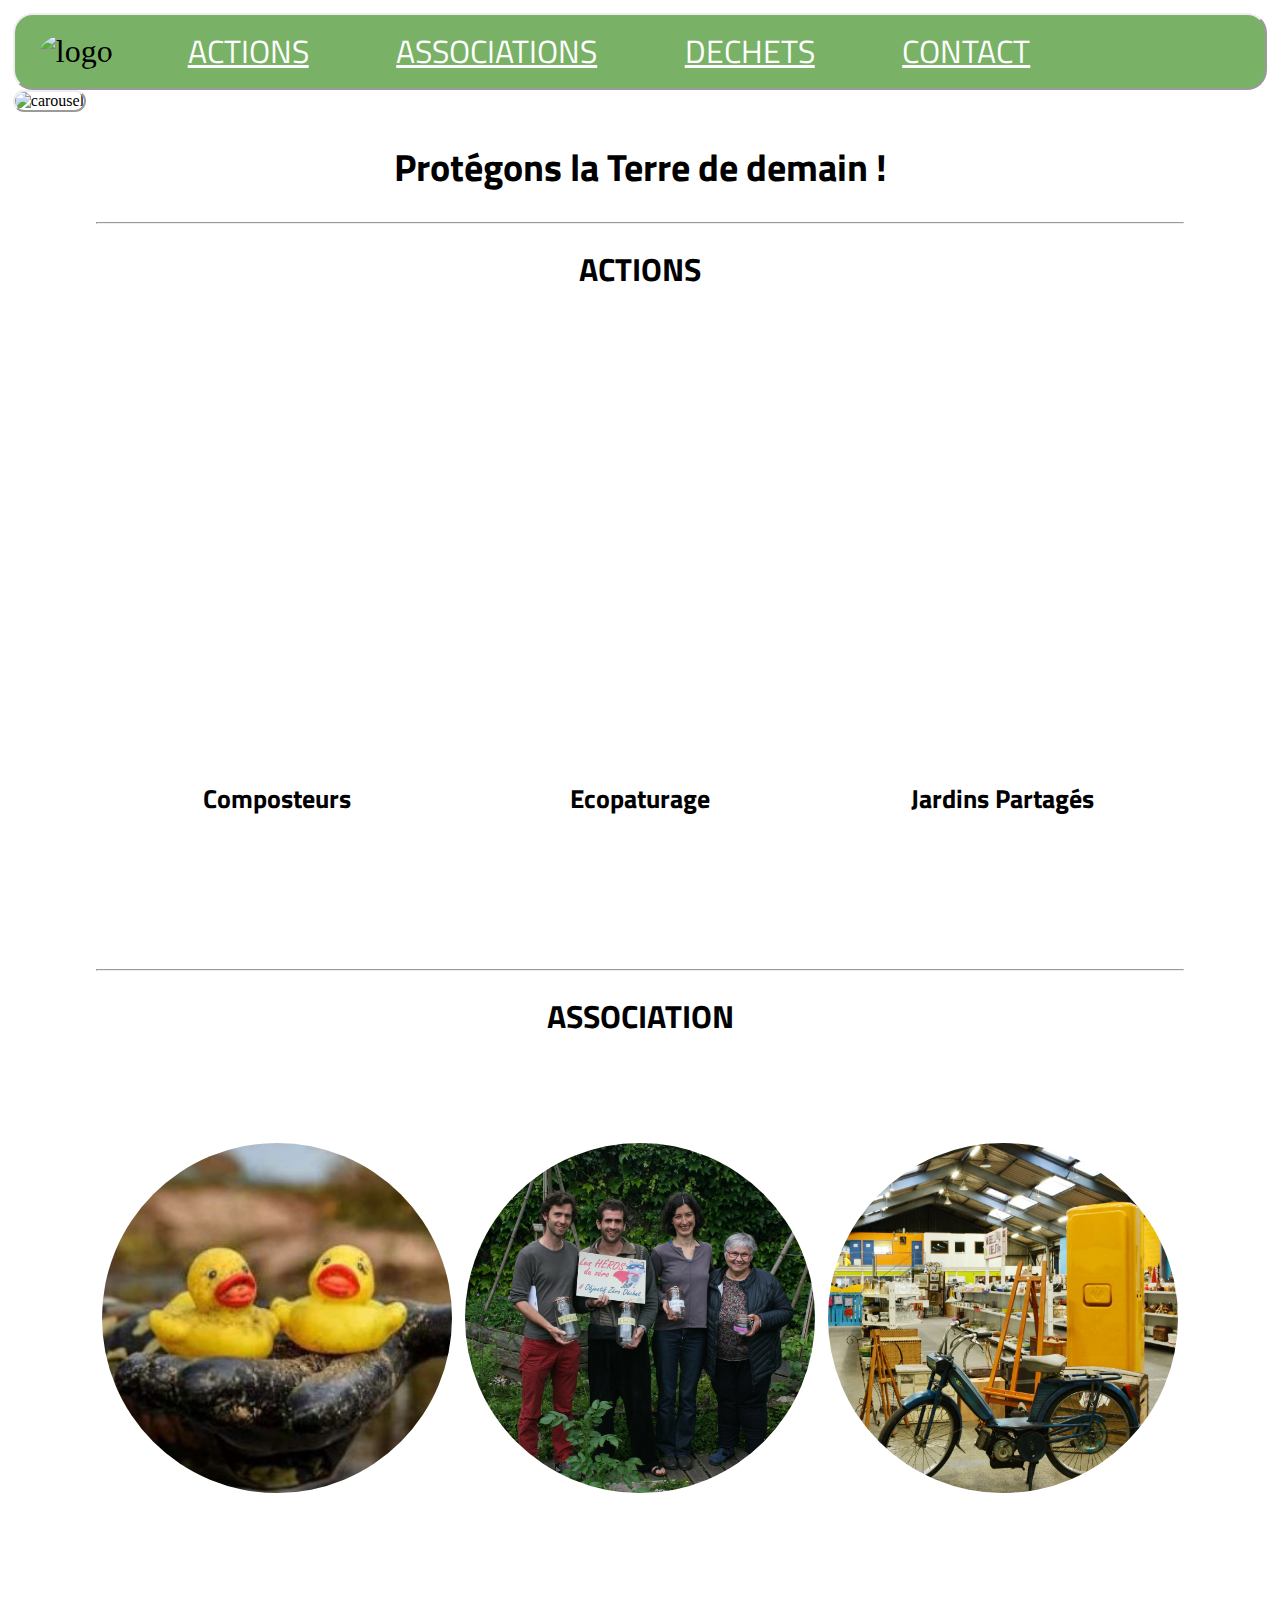
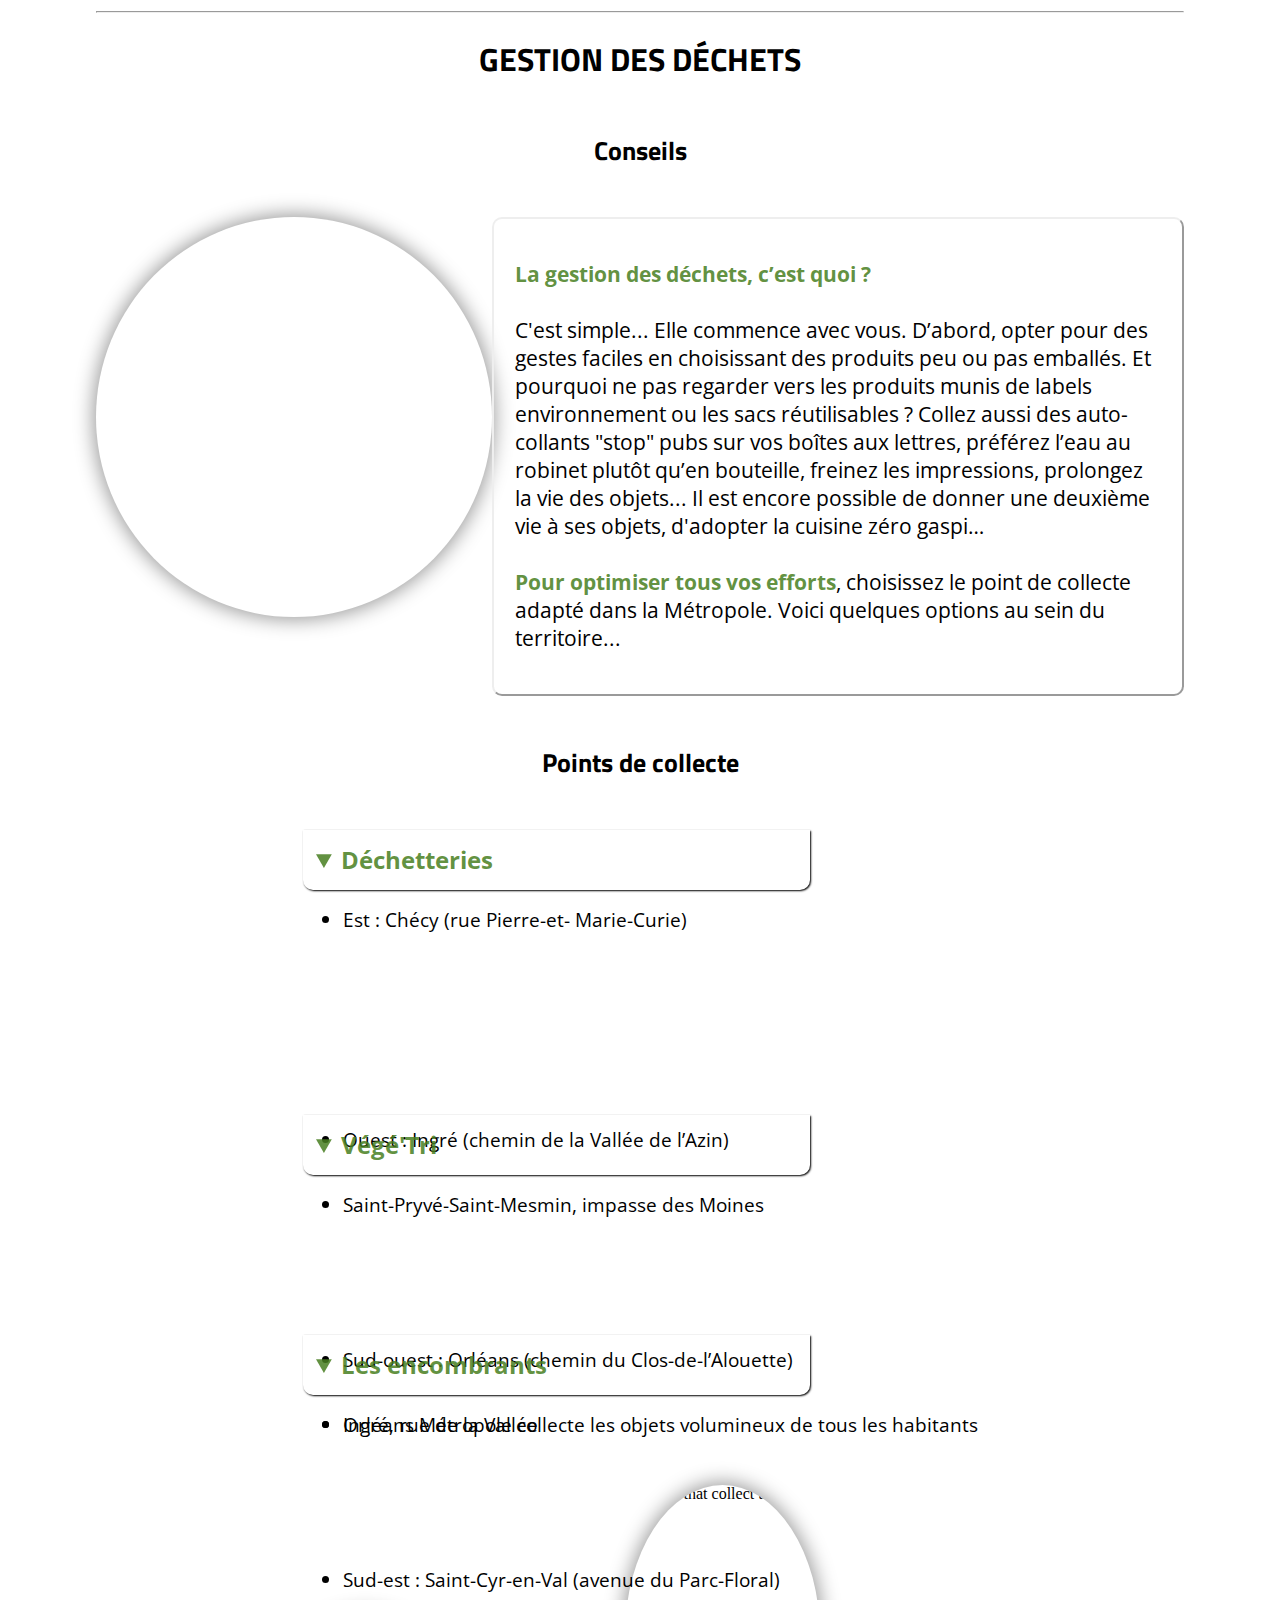
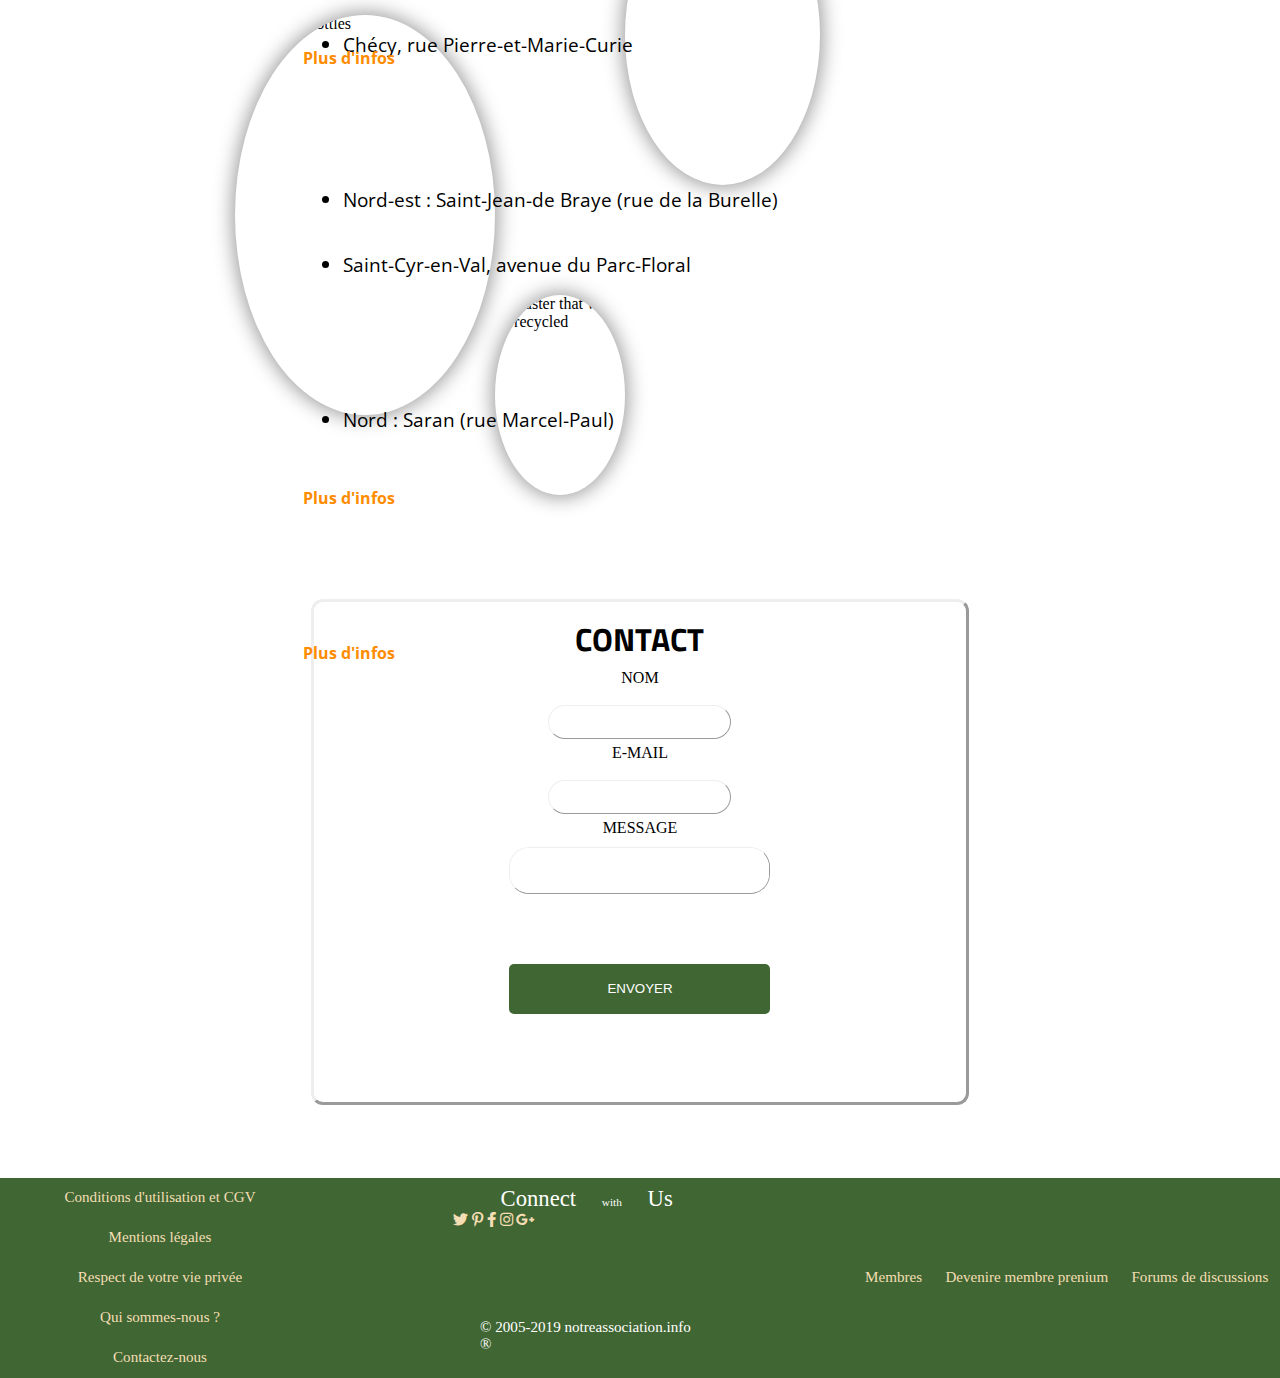
==== index.html @ 3db50709 "Update index.html" ====
<!DOCTYPE html>
<html lang="fr">

<head>
       <meta charset="UTF-8">
       <meta name="description" content="">
       <meta name="viewport" content="width=device-width, initial-scale=1">
       <title>Page association</title>
       <link rel="stylesheet" href="style.css">
       <link href="https://fonts.googleapis.com/css?family=Titillium+Web&display=swap" rel="stylesheet">
       <link href="https://cdnjs.cloudflare.com/ajax/libs/font-awesome/5.10.2/css/all.min.css" rel="stylesheet">
       <link href="https://fonts.googleapis.com/css?family=Open+Sans&display=swap" rel="stylesheet">
</head>

<body>

<!-- HEADER / CAROUSEL JOE -->

    <header class = header>
        <nav>
            <div class="links" id="menu">
               <img src="https://via.placeholder.com/65" alt="logo">
               <a href="#ACTIONS">ACTIONS</a>
               <a href="#ASSOCIATIONS">ASSOCIATIONS</a>
               <a href="#DECHETS">DECHETS</a>
               <a href="#CONTACT">CONTACT</a>
            </div>
            <a class="burger" href="#menu">Menu</a>
        </nav>
        <div class="carousel">
            <img src="https://image.noelshack.com/fichiers/2019/38/2/1568708067-victor-ndk-3biaghc-unsplash-1.jpg" alt="carousel">
        </div>
   </header>

    <h1>Protégons la Terre de demain !</h1>
<div class="bloc_Page">

<!-- section actions LUCAS -->
    <hr>

    <section id="ACTIONS">
        <h2>ACTIONS</h2>

        <div class="actions">
            <div class="fond_actions">
               <div class="description_cachée compost">
                  <p>La métropole a installé des composteurs publics comme solution écologique</p>
               </div>
               <img src="photos/composteur-credit-Eric-Malot-square.jpeg" alt="action une" class="img_center action_images">
               <h3>Composteurs</h3>
            </div>
            <div class="fond_actions">
               <div class="description_cachée patur">
                  <p>Des chèvres entretiennent les berges en favorisant la biodiversité</p>
               </div>
               <img src="photos/eco-paturage-square.jpg" alt="action une" class="img_center action_images">
               <h3>Ecopaturage</h3>
            </div>
            <div class="fond_actions">
               <div class="description_cachée jardin">
                  <p>Les jardins communautaires au sein des quartiers permettent le partage</p>
               </div>
               <img src="photos/jardin-partage-square.jpg" alt="action une" class="img_center action_images">
               <h3>Jardins Partagés</h3>
            </div>

        </div>
    </section>

<!-- section association BARBARA -->
    <hr>

    <section id="#ASSOCIATIONS">
        <h2>ASSOCIATION</h2>
        <div class="actions">
            <div class="fond_association">
               <a href="#">
               <div class="asso_1 titre_caché_asso">
               <h3>JE NETTOIE MA LOIRE</h3>   
               </div>
               </a>
               <img src="photos/je_nettoie_ma_loire_square.jpeg" alt="image de l'asso je netoie ma loire" class="img_center">
            </div>
            <div class="fond_association">
               <a href="#">
               <div class="asso_2 titre_caché_asso">
                  <h3>LOIRET NATURE</h3>
               </div>
               </a>
               <img src="photos/loiet-nature3_square.jpg" alt="asso loire et nature" class="img_center">
            </div>
            <div class="fond_association">
               <a href="#">
               <div class="asso_3 titre_caché_asso">
                  <h3>RESSOURCERIE</h3>
               </div>
               </a>
               <img src="photos/ressourcerie4square.jpg" alt="action la ressourcerie" class="img_center">
            </div>
        </div>
    </section>

<!-- section déchet LILIAN -->
    <hr>

    <section id="DECHETS">

        <h2>Gestion des déchets</h2>
        <h3>Conseils</h3>

        <div class="conseils">
            
            <img class="photoUne" src="https://images.unsplash.com/photo-1503596476-1c12a8ba09a9?ixlib=rb-1.2.1&ixid=eyJhcHBfaWQiOjEyMDd9&auto=format&fit=crop&w=1867&q=80" alt="A man with trash">
            
            <div class="texteUn">
                <p><span class="fat">La gestion des déchets, c’est quoi ? </span>
                <br>
                <br>
                C'est simple... Elle commence avec vous. D’abord, opter pour des gestes faciles en choisissant des produits peu ou pas emballés. Et pourquoi ne pas regarder vers les produits munis de labels environnement ou les sacs réutilisables ? Collez aussi des auto-collants "stop" pubs sur vos boîtes aux lettres, préférez l’eau au robinet plutôt qu’en bouteille, freinez les impressions, prolongez la vie des objets... Il est encore possible de donner une deuxième vie à ses objets, d'adopter la cuisine zéro gaspi…
                <br>
                <br>
                <span class="fatDeux">Pour optimiser tous vos efforts</span>, choisissez le point de collecte adapté dans la Métropole. Voici quelques options au sein du territoire...</p>
            </div>
         </div>
         <h3>Points de collecte</h3>
         <div class="collecte">
            <div class="details">

                    <div class="dechetteries">
                    <details open>
                        <summary>Déchetteries</summary>
                        <ul>
                            <li>Est : Chécy (rue Pierre-et- Marie-Curie)</li>
                            <li>Ouest : Ingré (chemin de la Vallée de l’Azin)</li>
                            <li>Sud-ouest : Orléans (chemin du Clos-de-l’Alouette)</li>
                            <li>Sud-est : Saint-Cyr-en-Val (avenue du Parc-Floral)</li>
                            <li>Nord-est : Saint-Jean-de Braye (rue de la Burelle)</li>
                            <li>Nord : Saran (rue Marcel-Paul)</li>
                        </ul>
                        
                        <a class="lienDeux" href="http://www.orleans-metropole.fr/1377/tri-et-dechetteries.htm">Plus d'infos</a>
                        
                    
                    </details>
                    </div>

                    <div class="Vege">
                    <details open>
                        <summary>Végé'Tri</summary>
                        <ul>
                            <li>Saint-Pryvé-Saint-Mesmin, impasse des Moines</li>
                            <li>Ingré, rue de la Vallée</li>
                            <li>Chécy, rue Pierre-et-Marie-Curie</li>
                            <li>Saint-Cyr-en-Val, avenue du Parc-Floral</li>
                        </ul>
                        
                        <a class="lienTrois"href="http://www.orleans-metropole.fr/1377/tri-et-dechetteries.htm">Plus d'infos</a>
                        
                    </details>
                    </div>

                    <div class="encombrants">
                    <details open>
                        <summary>Les encombrants</summary>
                        <ul>
                            <li>Orléans Métropole collecte les objets volumineux de tous les habitants</li>
                        </ul>
                        
                        <a class="lienUn" href="http://195.154.186.62/"> Plus d'infos</a>
                        

                    </details>
                    </div>
            </div>

            <br>

            <div class="Photo">
                <img class="photoDeux" src="https://images.unsplash.com/photo-1561503412-852800622772?ixlib=rb-1.2.1&ixid=eyJhcHBfaWQiOjEyMDd9&auto=format&fit=crop&w=675&q=80" alt="Crushed bottles">

                <img class="photoTrois" src="https://images.unsplash.com/photo-1516992654410-9309d4587e94?ixlib=rb-1.2.1&ixid=eyJhcHBfaWQiOjEyMDd9&auto=format&fit=crop&w=1350&q=80" alt="Waster that will be recycled">

                <img class="photoQuatre" src="https://images.unsplash.com/photo-1561069157-218187260215?ixlib=rb-1.2.1&ixid=eyJhcHBfaWQiOjEyMDd9&auto=format&fit=crop&w=1875&q=80" alt="Tucks that collect trashes">
            </div>

        </div>

    </section>


<!-- contact footer AMANI -->
    <section id="CONTACT" class="contact">
        <h2> CONTACT </h2>
        <form class="formulaire">
            <div class="align-form">
               <div class="div1">
                  <div class="align-name">
                     <label for="name">
                        NOM
                     </label>
                  </div>
                  <input type=text>
               </div>
               <div class="div2">
                  <div class="align-email">
                     <label for="email">
                        E-MAIL
                     </label>
                  </div>
                  <input type="email">
               </div>
               <div class="div3">
                  <div class="align-message">
                     <label for="MESSAGE">
                        MESSAGE
                     </label>
                  </div>
                  <textarea rows="70"></textarea>
               </div>
               <button>ENVOYER</button>
            </div>
            <br>
        </form>
   </section>
   </div>
    <br>
    <footer>
        <div class="row_one">
            <a href="">Conditions d'utilisation et CGV</a>
            <a href="">Mentions légales </a>
            <a href="">Respect de votre vie privée</a>
            <a href="">Qui sommes-nous ?</a>
            <a href="">Contactez-nous</a>
         </div>
         <div class="row_two" >
            <div class="Connect_with_us">
                  <span class="footer-social">Connect <span class="footer-social-small">with</span> Us</span>
                  <div class="social_networks">
                     <a href=""><i class="fab fa-twitter"></i></a>
                     <a href=""><i class="fab fa-pinterest-p"></i></a>   
                     <a href=""><i class="fab fa-facebook-f"></i></a>   
                     <a href=""><i class="fab fa-instagram"></i></a>   
                     <a href=""><i class="fab fa-google-plus-g"></i></a>
               </div>   
            </div>
            <div class="certification">     
            <p>
               © 2005-2019 notreassociation.info ®
            </p>
         </div> 
         </div>
         <div class="row_three">
            <a href="">Membres</a>
            <a href="">Devenire membre prenium</a>
            <a href="">Forums de discussions</a>
         </div>
      </footer>
   </body>
</html>
---- style.css ----
/* NE PAS TOUCHER !! */

body {
  background-color: white;
  box-sizing: border-box;
}

.bloc_Page {
  width: 85%;
  margin: auto;
}

h1{
 font-family: 'Titillium Web', sans-serif;
 font-size:3vw;
 text-align:center;
 margin:2%;
}

h2 {

  font-family: 'Titillium Web', sans-serif;
  font-size: 2.5vw;
  text-transform: uppercase;
  margin: 2%;
  margin-bottom: 3px;
}


h3 {
  font-family: 'Titillium Web', sans-serif;
  font-size: 2vw;
  padding: 2%;
}

h2, h3 {
  text-align: center;
}

/* HEADER / CAROUSEL JO' */

.header{
margin-left:1%;
margin-right:1%
}
nav{
margin-top:1%;
background-color: #79b266;
font-size:2.5vw;
border-radius:20px;
border : outset 2px;
}
.links {
  display: flex;
  align-items: center;
}
nav img{
  border-radius:50%;
  margin-left: 2%;
}
nav a {
  color:white;
  padding:1%;
  font-family: 'Titillium Web', sans-serif;
  margin-left: 5%;
}
.burger{
  display:none;
  color:white;
  padding:1%;
  font-family: 'Titillium Web', sans-serif;
  margin-left: 5%;
}
nav a:hover{
  opacity : 0.8;
  cursor: pointer;
  background-color:white;
  color:#79b266;
  border-radius:83% 17% 79% 21% / 22% 72% 28% 78% ;
}
.carousel img{
  width:100%;
  border-radius:20px;
  border : outset 2px;
}

/* section actions LUCAS */

body {
  margin: 0;
  padding: 0;
}

.fond_association h3{
text-decoration: none;
color: white;
font-size: 2em;
font-weight: bold;
}

#ACTIONS {
  background-color: white;
}

.actions {
  display: flex;
  justify-content: space-around;
  flex-wrap: wrap;
  padding-bottom: 20px;
}

.img_center {
  display: block;
  margin: auto;
  border-radius:50%;
  height: 350px;
  width: 350px;
  box-shadow: 0px 0px 7px 2px rgba(255, 255, 255, 0.36);
  -webkit-box-shadow: 0px 0px 7px 2px rgba(255, 255, 255, 0.36);
  -moz-box-shadow: 0px 0px 7px 2px rgba(255, 255, 255, 0.36);
}

.fond_association, .fond_actions {
  background-color: white;
  padding-bottom: 10px;
}

.description_cachée, .titre_caché_asso {
  display: flex;
  position: absolute;
  opacity: 0;
  width: 350px;
  height: 350px;
  border-radius: 50%;
  justify-content: center;
  align-items: center;
}

.description_cachée p{
text-align: center;
}

.description_cachée:hover, .titre_caché_asso:hover{
    opacity: 1;
    transition-duration: 0.30s;
    box-shadow: 0px 0px 29px 2px rgba(0,0,0,0.42);
    -webkit-box-shadow: 0px 0px 29px 2px rgba(0,0,0,0.42);
    -moz-box-shadow: 0px 0px 29px 2px rgba(0,0,0,0.42);
}

/* section association BARBARA */

.actions{
padding: 100px 0;
}

.asso_1, .asso_3{
background-color:rgba(197, 164, 44, 0.8);
}

.asso_2{
background-color: rgba(71, 126, 32, 0.85);
}

/* section déchet LILIAN */

.conseils {
  display: flex;
  justify-content: space-around;
}

.photoUne {
  width: 400px;
  height: 400px;
  border-radius: 50%;
  box-shadow: 0px 0px 20px 2px rgba(0,0,0,0.42);
  -webkit-box-shadow: 0px 0px 20px 2px rgba(0,0,0,0.42);
  -moz-box-shadow: 0px 0px 20px 2px rgba(0,0,0,0.42);
}

.texteUn {
    width: 60%;
    font-family: 'Open Sans', sans-serif;
    font-size: 1.3rem;
    padding: 1em;
    border-radius: 10px;
    border: outset 2px;
}

.fat {
    font-weight: bolder;
    color: rgba(71, 126, 32, 0.85);
}

.fatDeux {
    font-weight: bolder;
    color: rgba(71, 126, 32, 0.85);
}

.collecte {
    display: flex;
    flex-wrap: wrap;
    justify-content: center;
}

.Photo {
    display: flex;
    align-items: center;
}

.photoDeux {
    margin-left: 5%;
    width: 400px;
    height: 400px;
    border-radius: 50%;
    -webkit-box-shadow: 0px 0px 20px 2px rgba(0,0,0,0.42);
    
}

.photoTrois {
    margin-top: 40%;
    width: 200px;
    height: 200px;
    border-radius: 50%;
    -webkit-box-shadow: 0px 0px 20px 2px rgba(0,0,0,0.42);
}

.photoQuatre {
    margin-bottom: 40%;
    margin-right: 30%;
    width: 300px;
    height: 300px;
    border-radius: 50%;
    -webkit-box-shadow: 0px 0px 20px 2px rgba(0,0,0,0.42);
}


.lienUn {
    font-family: 'Open Sans', sans-serif;
    cursor: pointer;
    color:  #FF8C00;
    text-decoration: none;
    font-weight: bolder;
}

.lienDeux {
    font-family: 'Open Sans', sans-serif;
    cursor: pointer;
    color:  #FF8C00;
    text-decoration: none;
    font-weight: bolder;
}

.lienTrois {
    font-family: 'Open Sans', sans-serif;
    cursor: pointer;
    color:  #FF8C00;
    text-decoration: none;
    font-weight: bolder;
}

.encombrants {
  height: 150px;
}

.dechetteries {
    height: 285px;
}

.Vege {
    height: 285px;
}


details summary {
  font-family: 'Open Sans', sans-serif;
  padding: 2%;
  width: 20em;
  background-color: white;
  font-size: 1.5em;
  border-radius: 0 0 5px 5px;
  box-shadow: 1px 1px 2px black;
  color: rgba(71, 126, 32, 0.85);
  font-weight: bolder;
}

details li {
    font-family: 'Open Sans', sans-serif;
    font-size: 1.2em;
  height: 220px;
}

.Vege {
  height: 220px;
}


details > summary {
font-family: 'Open Sans', sans-serif;
padding: 2%;
width: 20em;
background-color: white;
font-size: 1.5em;
border-radius: 0 0 10px 10px;
box-shadow: 1px 1px 2px black;
}

details > p {
font-family: 'Open Sans', sans-serif;
background-color: white;
font-size: 2em;
}

/* contact AMANI */
.contact {
    background-color:;
    display:flex;
    flex-direction:column;
    height: 500px;
    align-items:space-between;
    justify-content:center;
    border: outset 3px;
    border-radius: 12px;
    width:60%;
    margin : 0 auto;
    margin-top:5%;
    margin-bottom:5%;
    }
  
.align-form{
    display:flex;
    justify-content:space-around;
    flex-direction:column;
    height:350px;
}


form {
  display:flex;
  align-items:center;
  flex-direction:column;
  height: 450px;
  }

input{
    border-radius:20px;
    border:outset 1px;
    height:30px;
  }
  
textarea {
    width:255px;
    height:60px;
    padding-top: 15px;
    padding-bottom:30px;
    margin-top:10px;
    border-radius:20px;
    border:outset 1px;   
    resize:none;
  }
  
button{
    background-color:#406633;
    border-radius:5px;
    color:white;
    height:50px;
    border:none;
    margin-top:70px;
  }

button:hover {
    background-color: white;
    color: #406633;
    border: 2px solid #406633;
    cursor:pointer;
    box-shadow:0 12px 16px 0 rgba(0,0,0,0.24), 0 17px 50px 0 rgba(0,0,0,0.19);
  }
  
.div1, .div2, .div3{
  display:flex;
  align-items:center;
  flex-direction:column;
  justify-content: space-between;
  height:20%;
}

.align-name, .align-email, .align-message {
  display: flex;
  align-items:flex-start;
  justify-content: flex-end;
}

input{
  border-radius:20px;
  border:outset 1px;
  height:30px;
}

footer {
    color:white;
    display:flex;
    background-color:#406633;
    height:200px;
    font-size: 0.4cm;
  }
  
.row_one{
    display:flex;
    flex-direction:column;
    align-items:center;
    justify-content:space-around;
    width:30%;

  }

.row_two{
    display:flex;
    flex-direction: column;
    align-items: center;
    justify-content: space-around;
    width:50%;
  }
  
.row_three {
    display:flex;
    flex-direction:row;
    align-items:center;
    justify-content:space-around;
    width:40%;
  }

.Connect_with_us{
    display: flex;
    flex-direction:column;
    align-items:space-around;
    width:50%;
    height:50%;
  }

.footer-social {
    padding: 0 20px;
    font-size: 1.5em;
    text-align:center;
  }
.footer-social-small {
    font-size: 0.5em;
    padding: 0px 20px
  }
  
.certification{
    display:flex;
    width:40%;
    align-items:flex-end;
    justify-content:center;
  }
  
.row_one a, .row_two a, .row_three a {
    text-decoration: none;
    color:wheat;
  }

@media screen and (max-width: 961px) {

    .conseils {
        display: flex;
        flex-direction: column;
        align-items: center; 
    }

    .photoUne {
        margin: 30px;
        align-items: center;
    }

.social_networks{
    width:100%;
    height:100%;
    display:flex;
    align-items:center;
    justify-content: space-around;
  }

i{
    font-size:30px;
   }

i:hover{
     font-size:60px;
   }
  
  /* fin du footer */



/* fin du footer */
/* Fin mode Desktop */

/* Debut mode Mobile*/
@media screen and (max-width:600px) {
/* Head */



/* Fin Head */
/* Partie Jo' */


.burger{
   display:block;
}
.links a{
    display: none;
}

/* Fin Parie Jo' */

/* Partie Lucas */



/* Fin Partie Lucas */

/* Partie Barbara*/



/* Fin partie Barbara*/

/* Partie Lilian*/



/* Fin partie Lilian*/

/* Partie Mamanite */


    .collecte {
        display: flex;
        flex-direction: column-reverse;
        align-items: center;
    }
    
    .details {
        align-items: center;
        margin-left: 10%;
        margin-right: 10%;
    }


    .Photo {
        display: flex;
        flex-direction: column;
        align-items: center;
    }
    
    .photoDeux {
        margin: 30px
        width: 400px;
        height: 400px;

    }
        
    .photoTrois, .photoQuatre {
        display: none;
    }
}
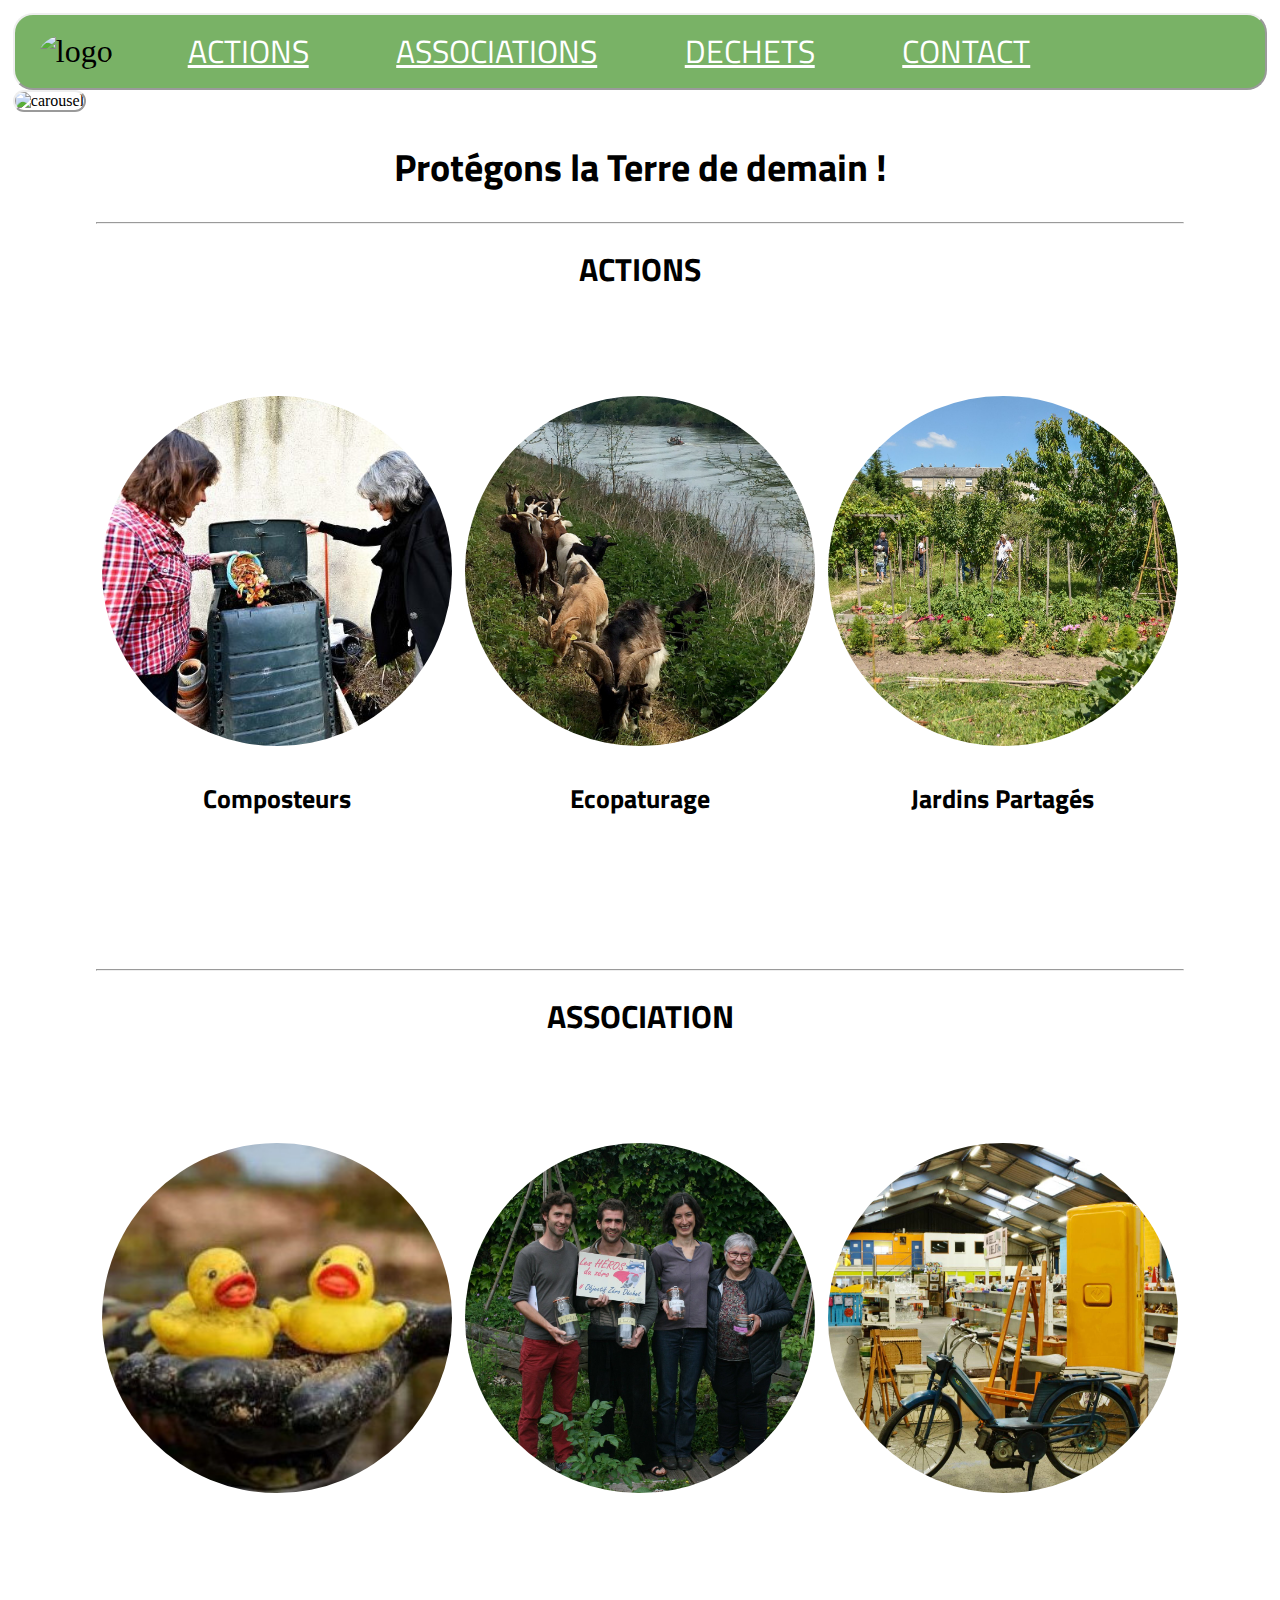
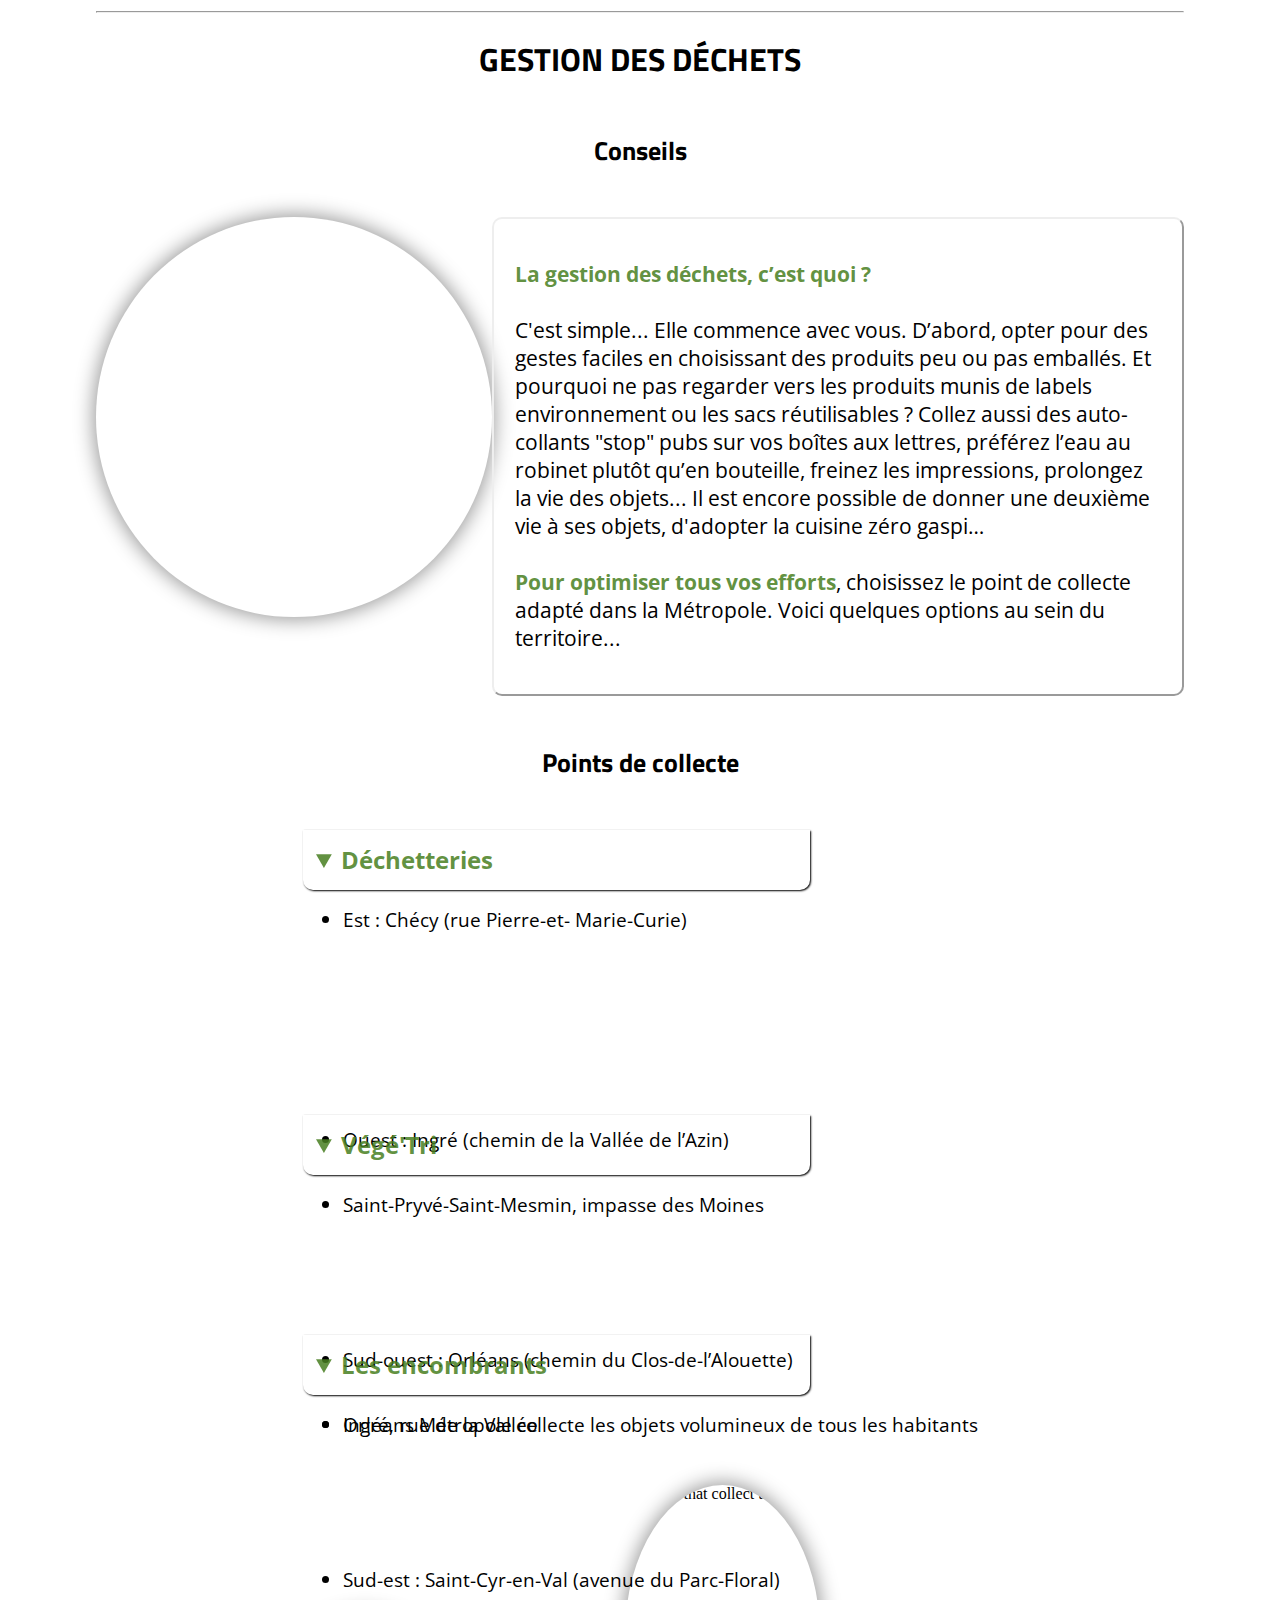
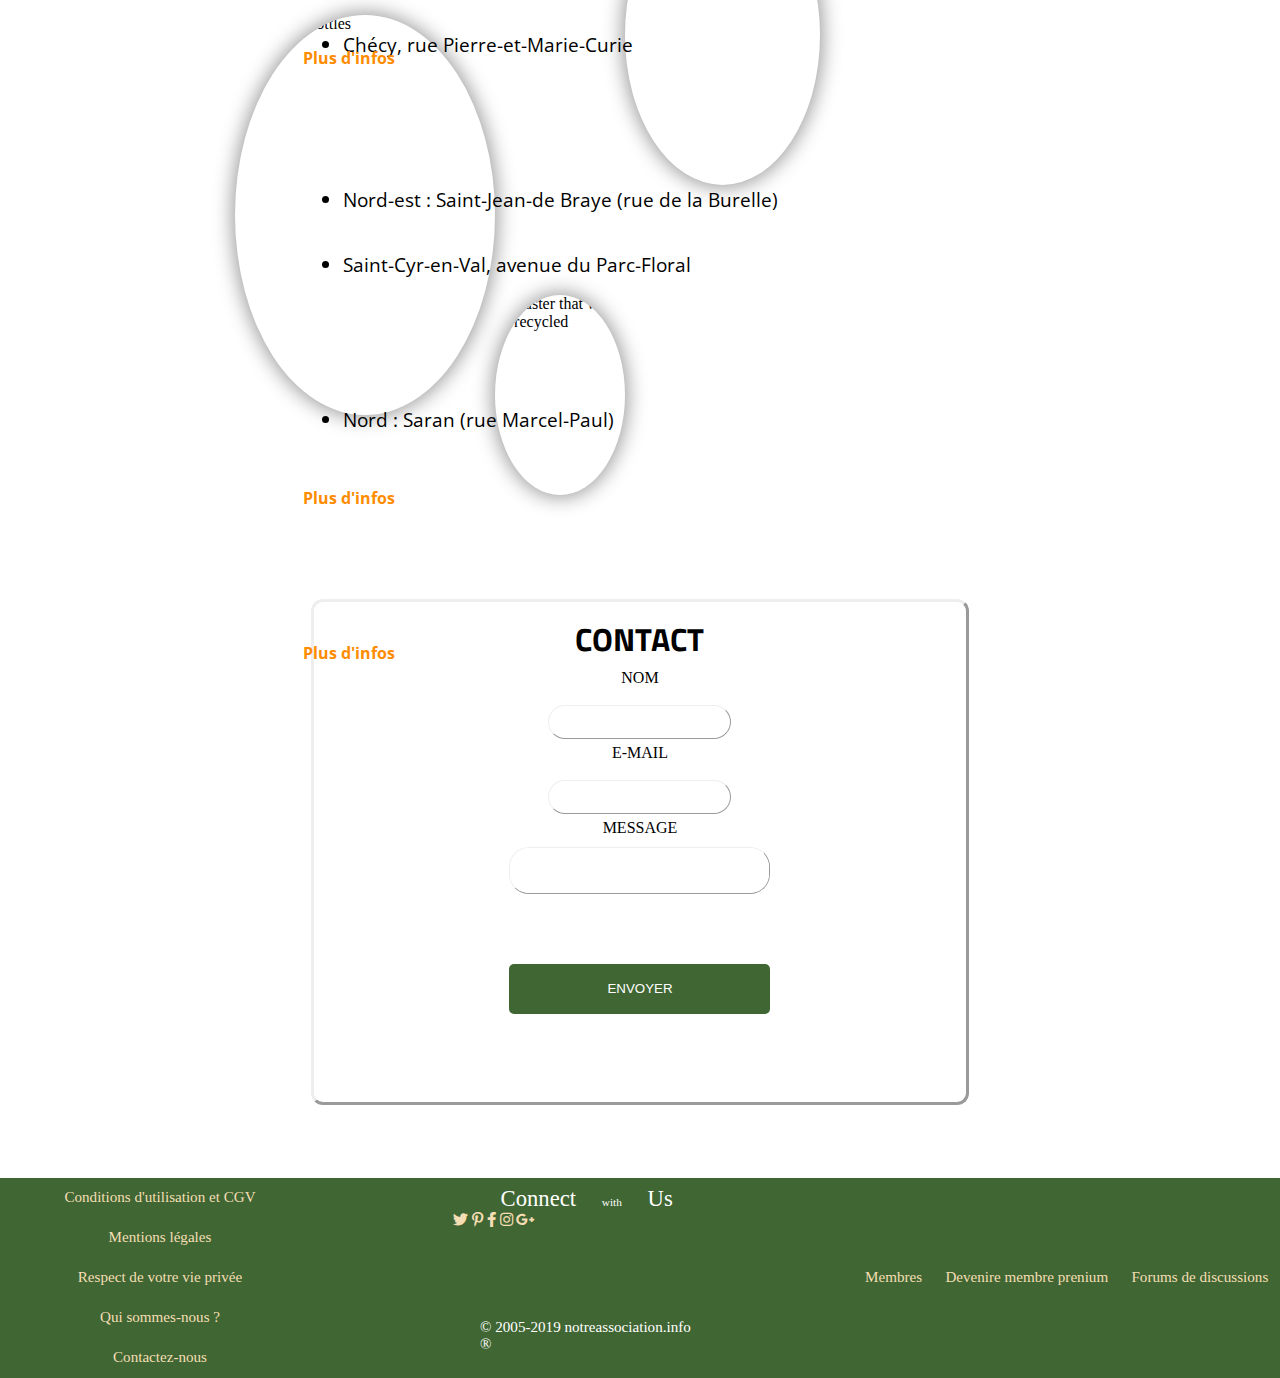
==== commit 3df43ace: "final action/Asso html" ====
--- a/index.html
+++ b/index.html
@@ -36,7 +36,7 @@
 <div class="bloc_Page">
 
 <!-- section actions LUCAS -->
-    <hr>
+   <hr>
 
     <section id="ACTIONS">
         <h2>ACTIONS</h2>
--- a/style.css
+++ b/style.css
@@ -138,29 +138,57 @@
 }
 
 .description_cachée p{
-text-align: center;
-}
-
-.description_cachée:hover, .titre_caché_asso:hover{
+  padding: 20px;
+  color: whitesmoke;
+  font-family: 'Open Sans';
+  font-size: 1.6em;
+  text-align: center;
+}
+
+.description_cachée:hover{
+  opacity: 1;
+  transition-duration: 0.30s;
+  border-radius: 15px;
+  background-repeat: no-repeat;
+  background-size: 350px;
+  box-shadow: 0px 0px 29px 2px rgba(0,0,0,0.42);
+    -webkit-box-shadow: 0px 0px 29px 2px rgba(0,0,0,0.42);
+    -moz-box-shadow: 0px 0px 29px 2px rgba(0,0,0,0.42);
+}
+
+.compost:hover{
+  background-image: url(photos/composteur-credit-Eric-Malot-square-shadow.jpeg);
+}
+
+.patur:hover{
+  background-image: url(photos/eco-paturage-square-shadow.jpg);
+}
+
+.jardin:hover{
+  background-image: url(photos/jardin-partage-square-shadow.jpg);
+}
+
+
+/* section association BARBARA */
+
+.actions{
+padding: 100px 0;
+}
+
+.asso_1, .asso_3{
+background-color:rgba(197, 164, 44, 0.8);
+}
+
+.asso_2{
+background-color: rgba(71, 126, 32, 0.85);
+}
+
+.titre_caché_asso:hover{
     opacity: 1;
     transition-duration: 0.30s;
     box-shadow: 0px 0px 29px 2px rgba(0,0,0,0.42);
     -webkit-box-shadow: 0px 0px 29px 2px rgba(0,0,0,0.42);
     -moz-box-shadow: 0px 0px 29px 2px rgba(0,0,0,0.42);
-}
-
-/* section association BARBARA */
-
-.actions{
-padding: 100px 0;
-}
-
-.asso_1, .asso_3{
-background-color:rgba(197, 164, 44, 0.8);
-}
-
-.asso_2{
-background-color: rgba(71, 126, 32, 0.85);
 }
 
 /* section déchet LILIAN */
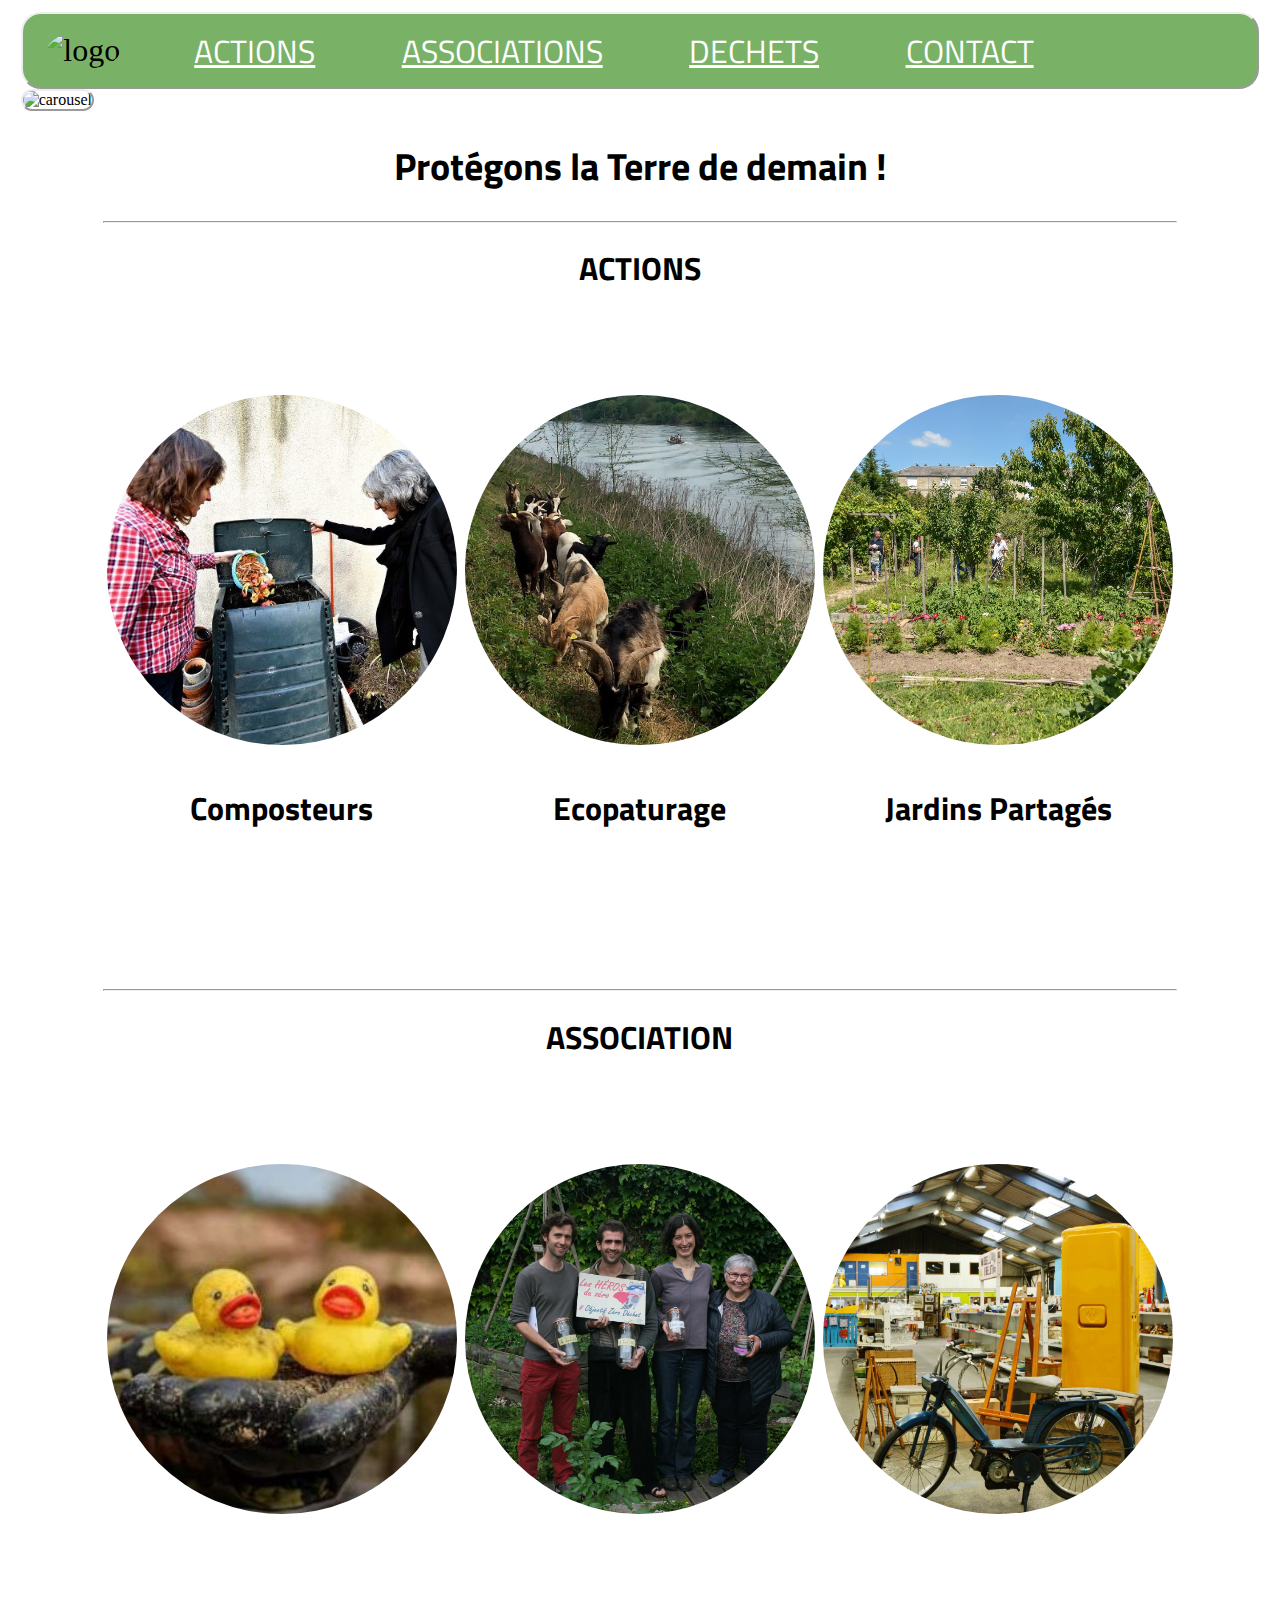
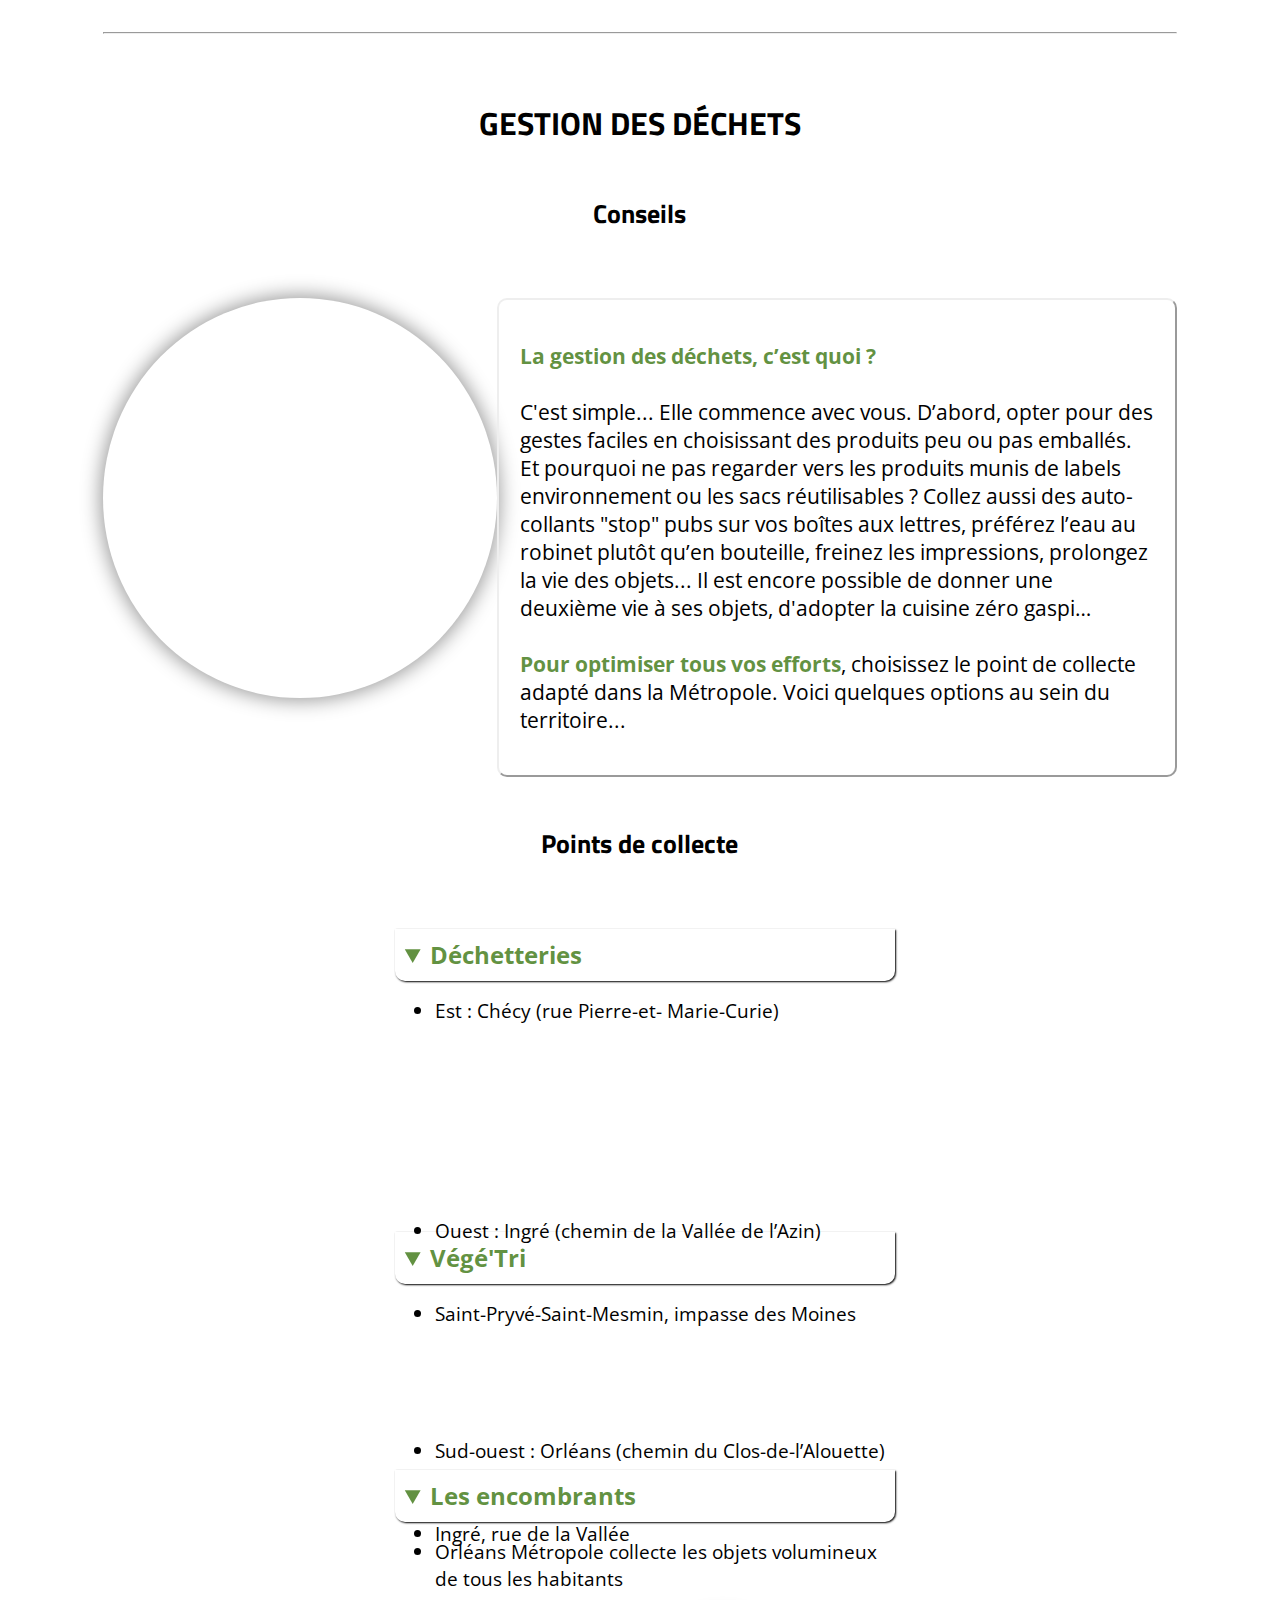
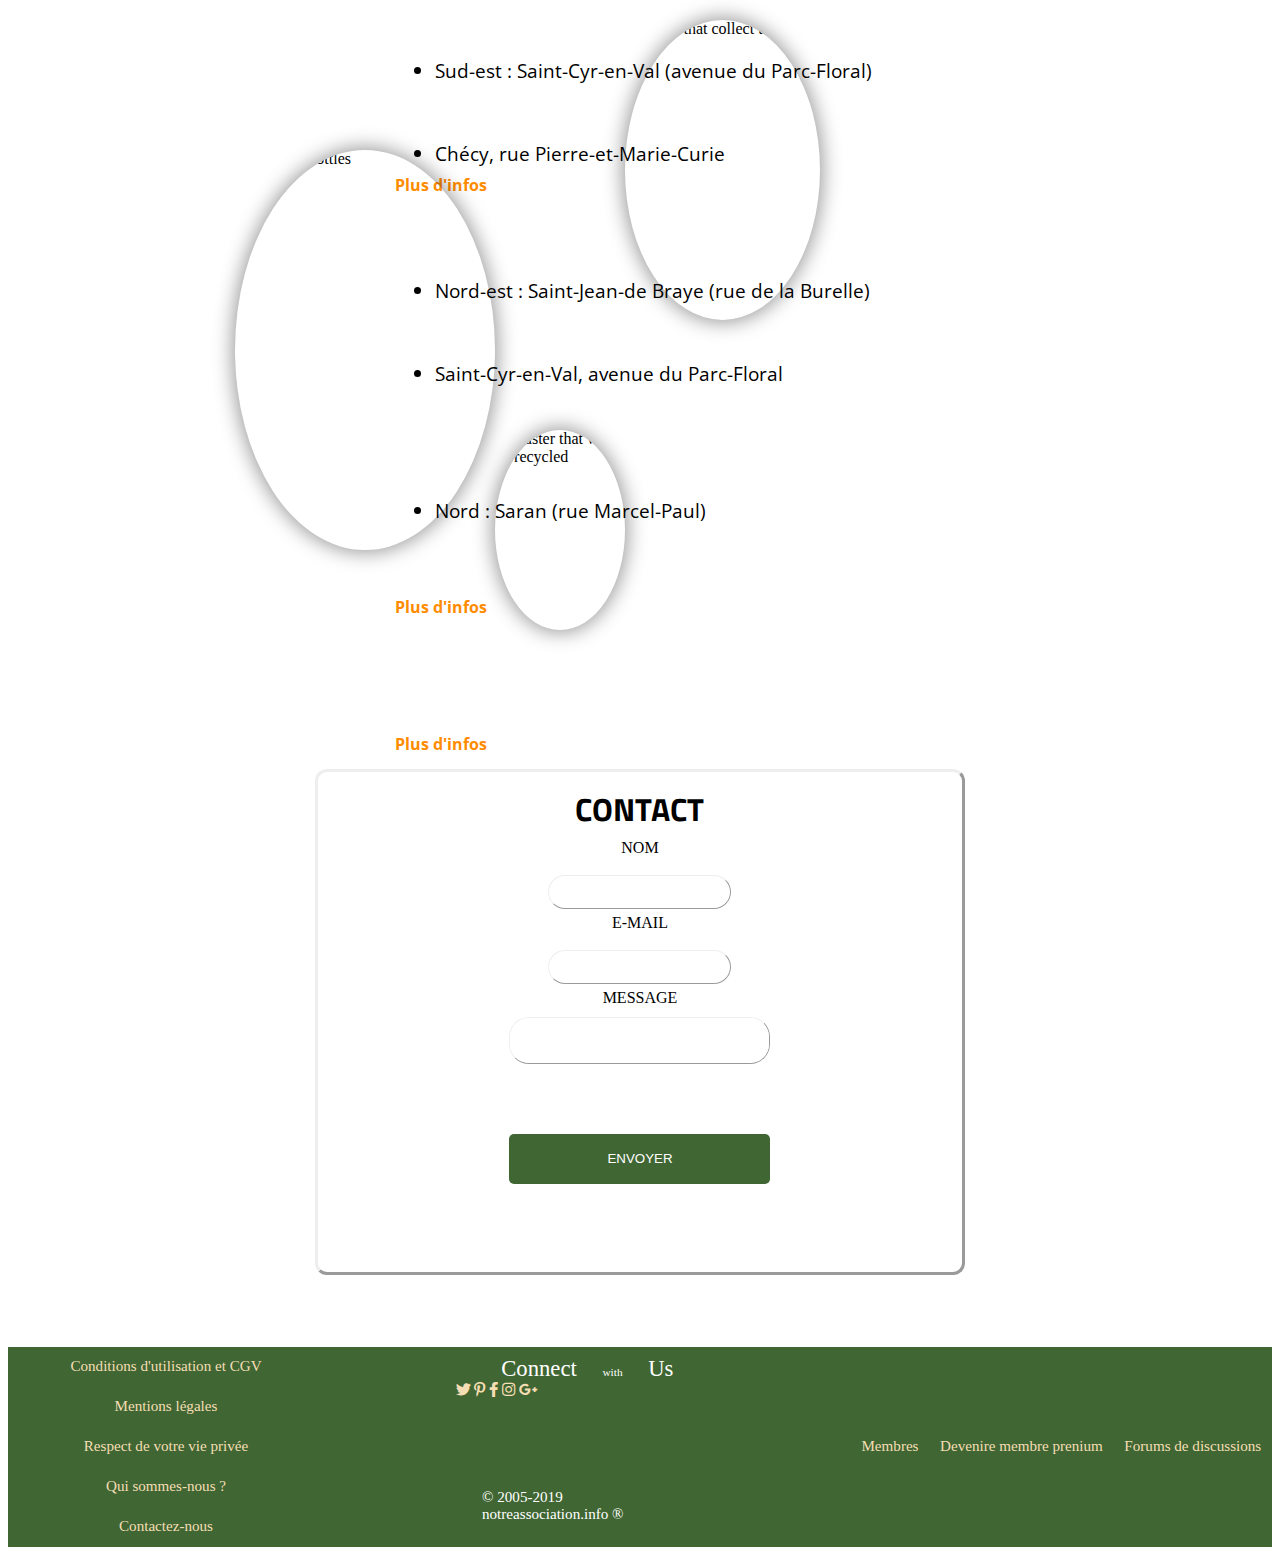
==== commit b93b8ae4: "final gestion dechets html" ====
--- a/index.html
+++ b/index.html
@@ -101,13 +101,13 @@
     </section>
 
 <!-- section déchet LILIAN -->
-    <hr>
-
+        <hr>
+​
     <section id="DECHETS">
-
+​
         <h2>Gestion des déchets</h2>
         <h3>Conseils</h3>
-
+​
         <div class="conseils">
             
             <img class="photoUne" src="https://images.unsplash.com/photo-1503596476-1c12a8ba09a9?ixlib=rb-1.2.1&ixid=eyJhcHBfaWQiOjEyMDd9&auto=format&fit=crop&w=1867&q=80" alt="A man with trash">
@@ -125,7 +125,7 @@
          <h3>Points de collecte</h3>
          <div class="collecte">
             <div class="details">
-
+​
                     <div class="dechetteries">
                     <details open>
                         <summary>Déchetteries</summary>
@@ -143,7 +143,7 @@
                     
                     </details>
                     </div>
-
+​
                     <div class="Vege">
                     <details open>
                         <summary>Végé'Tri</summary>
@@ -158,35 +158,35 @@
                         
                     </details>
                     </div>
-
+​
                     <div class="encombrants">
                     <details open>
                         <summary>Les encombrants</summary>
                         <ul>
-                            <li>Orléans Métropole collecte les objets volumineux de tous les habitants</li>
+                            <li>Orléans Métropole collecte les objets volumineux <br>de tous les habitants</li>
                         </ul>
                         
                         <a class="lienUn" href="http://195.154.186.62/"> Plus d'infos</a>
                         
-
+​
                     </details>
                     </div>
             </div>
-
+​
             <br>
-
+​
             <div class="Photo">
                 <img class="photoDeux" src="https://images.unsplash.com/photo-1561503412-852800622772?ixlib=rb-1.2.1&ixid=eyJhcHBfaWQiOjEyMDd9&auto=format&fit=crop&w=675&q=80" alt="Crushed bottles">
-
+​
                 <img class="photoTrois" src="https://images.unsplash.com/photo-1516992654410-9309d4587e94?ixlib=rb-1.2.1&ixid=eyJhcHBfaWQiOjEyMDd9&auto=format&fit=crop&w=1350&q=80" alt="Waster that will be recycled">
-
+​
                 <img class="photoQuatre" src="https://images.unsplash.com/photo-1561069157-218187260215?ixlib=rb-1.2.1&ixid=eyJhcHBfaWQiOjEyMDd9&auto=format&fit=crop&w=1875&q=80" alt="Tucks that collect trashes">
             </div>
-
-        </div>
-
+​
+        </div>
+​
     </section>
-
+​
 
 <!-- contact footer AMANI -->
     <section id="CONTACT" class="contact">
--- a/style.css
+++ b/style.css
@@ -87,9 +87,8 @@
 
 /* section actions LUCAS */
 
-body {
-  margin: 0;
-  padding: 0;
+.fond_actions h3{
+  font-size: 2em;
 }
 
 .fond_association h3{
@@ -545,6 +544,12 @@
 
 /* Partie Lucas */
 
+.titre_caché_asso{
+  opacity: 1;
+  box-shadow: 0px 0px 29px 2px rgba(0,0,0,0.42);
+  -webkit-box-shadow: 0px 0px 29px 2px rgba(0,0,0,0.42);
+  -moz-box-shadow: 0px 0px 29px 2px rgba(0,0,0,0.42);
+}
 
 
 /* Fin Partie Lucas */
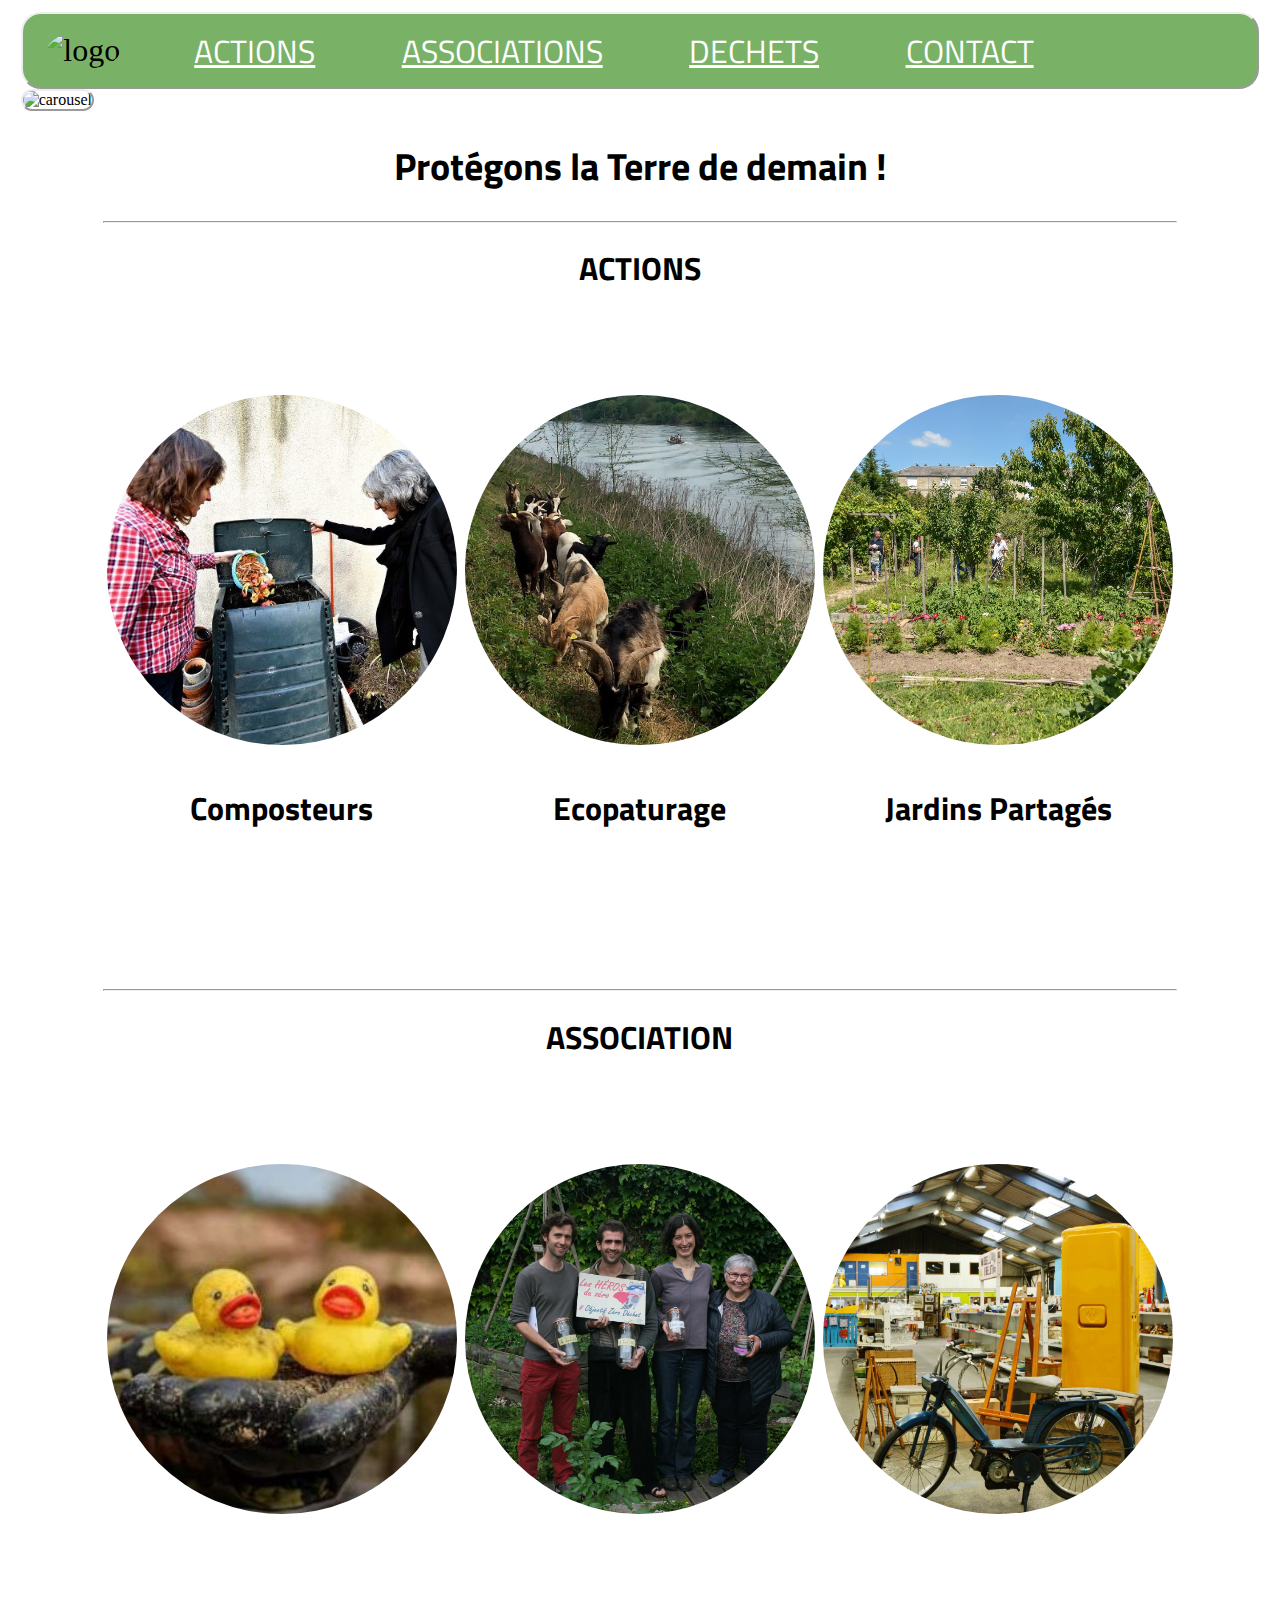
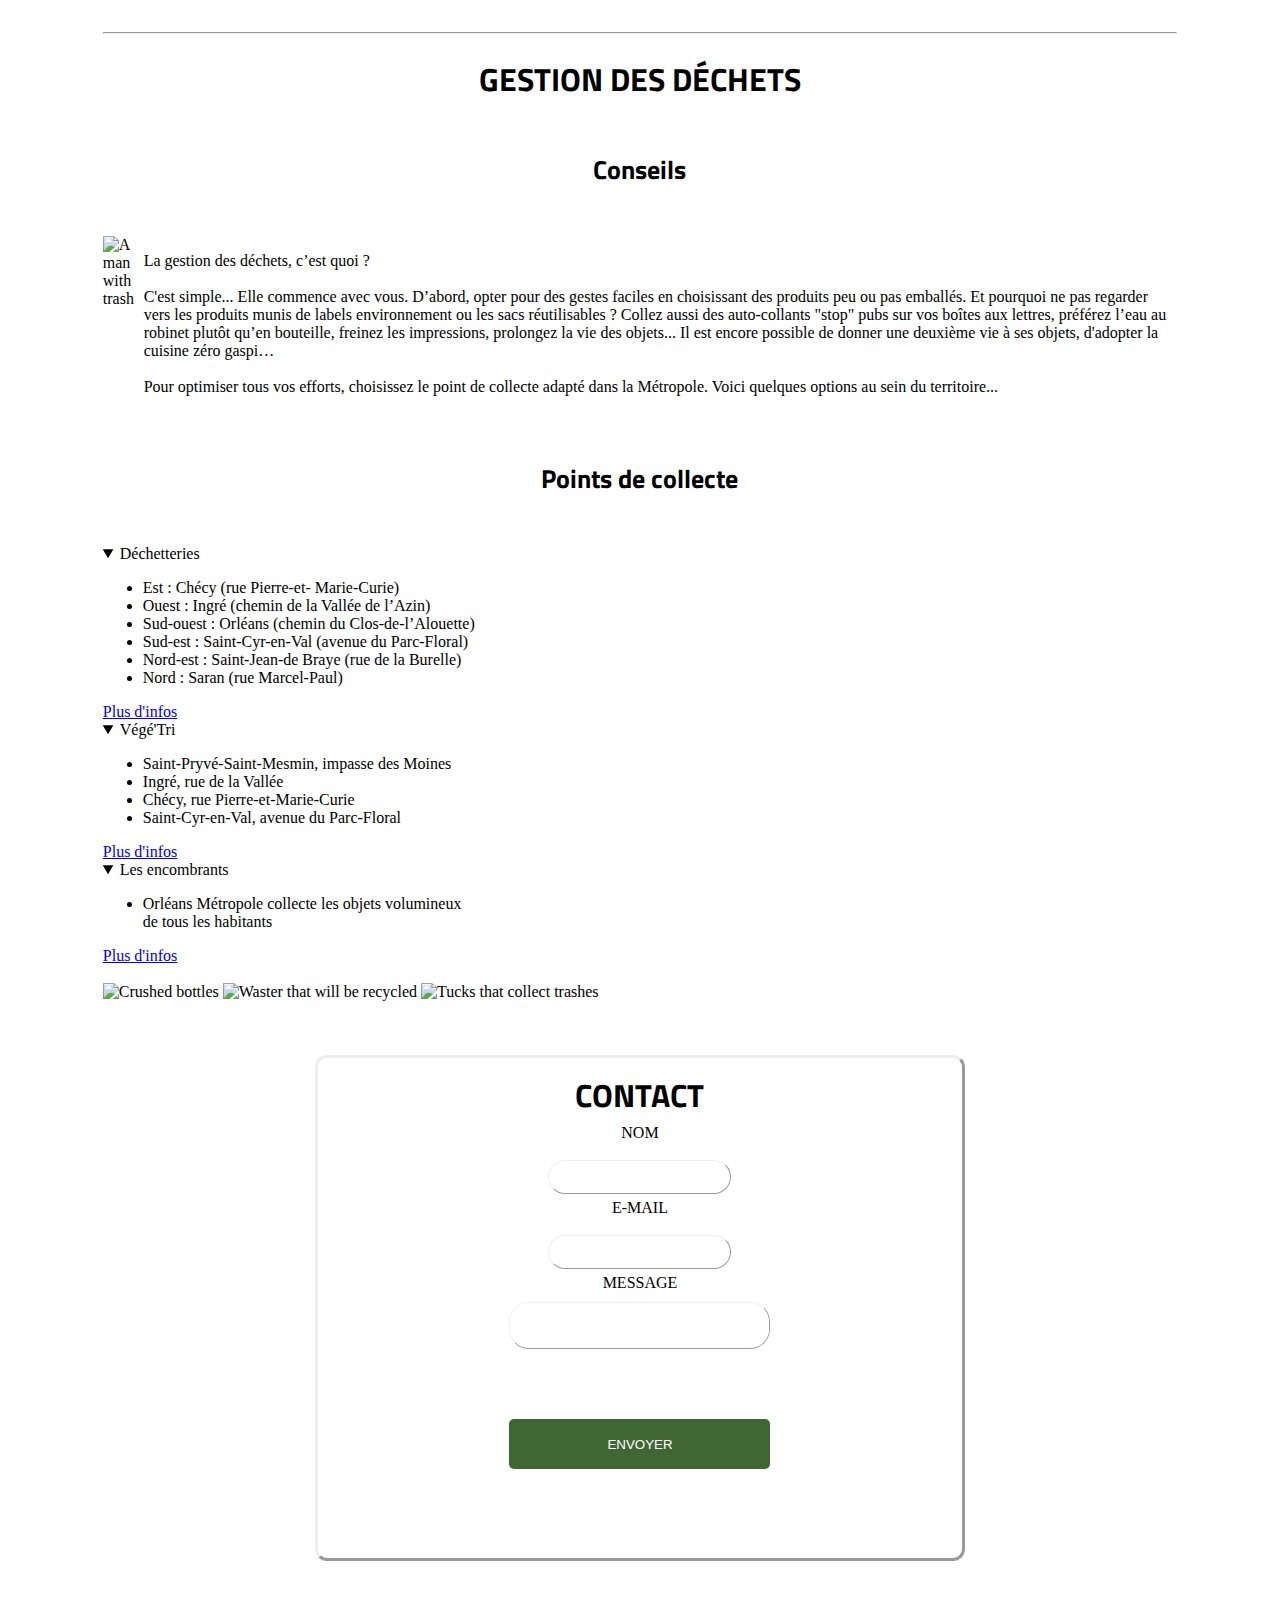
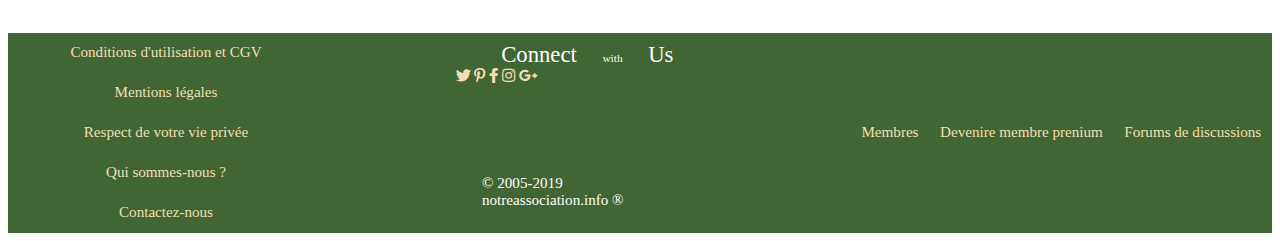
==== commit 835bdeeb: "parfait" ====
--- a/index.html
+++ b/index.html
@@ -101,13 +101,13 @@
     </section>
 
 <!-- section déchet LILIAN -->
-        <hr>
-​
+<hr>
+
     <section id="DECHETS">
-​
+
         <h2>Gestion des déchets</h2>
         <h3>Conseils</h3>
-​
+
         <div class="conseils">
             
             <img class="photoUne" src="https://images.unsplash.com/photo-1503596476-1c12a8ba09a9?ixlib=rb-1.2.1&ixid=eyJhcHBfaWQiOjEyMDd9&auto=format&fit=crop&w=1867&q=80" alt="A man with trash">
@@ -125,7 +125,7 @@
          <h3>Points de collecte</h3>
          <div class="collecte">
             <div class="details">
-​
+
                     <div class="dechetteries">
                     <details open>
                         <summary>Déchetteries</summary>
@@ -143,7 +143,7 @@
                     
                     </details>
                     </div>
-​
+
                     <div class="Vege">
                     <details open>
                         <summary>Végé'Tri</summary>
@@ -158,7 +158,7 @@
                         
                     </details>
                     </div>
-​
+
                     <div class="encombrants">
                     <details open>
                         <summary>Les encombrants</summary>
@@ -168,25 +168,24 @@
                         
                         <a class="lienUn" href="http://195.154.186.62/"> Plus d'infos</a>
                         
-​
+
                     </details>
                     </div>
             </div>
-​
+
             <br>
-​
+
             <div class="Photo">
                 <img class="photoDeux" src="https://images.unsplash.com/photo-1561503412-852800622772?ixlib=rb-1.2.1&ixid=eyJhcHBfaWQiOjEyMDd9&auto=format&fit=crop&w=675&q=80" alt="Crushed bottles">
-​
+
                 <img class="photoTrois" src="https://images.unsplash.com/photo-1516992654410-9309d4587e94?ixlib=rb-1.2.1&ixid=eyJhcHBfaWQiOjEyMDd9&auto=format&fit=crop&w=1350&q=80" alt="Waster that will be recycled">
-​
+
                 <img class="photoQuatre" src="https://images.unsplash.com/photo-1561069157-218187260215?ixlib=rb-1.2.1&ixid=eyJhcHBfaWQiOjEyMDd9&auto=format&fit=crop&w=1875&q=80" alt="Tucks that collect trashes">
             </div>
-​
-        </div>
-​
+
+        </div>
+
     </section>
-​
 
 <!-- contact footer AMANI -->
     <section id="CONTACT" class="contact">
--- a/style.css
+++ b/style.css
@@ -196,7 +196,7 @@
   display: flex;
   justify-content: space-around;
 }
-
+​
 .photoUne {
   width: 400px;
   height: 400px;
@@ -205,7 +205,7 @@
   -webkit-box-shadow: 0px 0px 20px 2px rgba(0,0,0,0.42);
   -moz-box-shadow: 0px 0px 20px 2px rgba(0,0,0,0.42);
 }
-
+​
 .texteUn {
     width: 60%;
     font-family: 'Open Sans', sans-serif;
@@ -214,37 +214,37 @@
     border-radius: 10px;
     border: outset 2px;
 }
-
+​
 .fat {
     font-weight: bolder;
     color: rgba(71, 126, 32, 0.85);
 }
-
+​
 .fatDeux {
     font-weight: bolder;
     color: rgba(71, 126, 32, 0.85);
 }
-
+​
 .collecte {
     display: flex;
     flex-wrap: wrap;
     justify-content: center;
 }
-
+​
 .Photo {
     display: flex;
     align-items: center;
 }
-
+​
 .photoDeux {
-    margin-left: 5%;
+    margin-left: 7%;
     width: 400px;
     height: 400px;
     border-radius: 50%;
     -webkit-box-shadow: 0px 0px 20px 2px rgba(0,0,0,0.42);
     
 }
-
+​
 .photoTrois {
     margin-top: 40%;
     width: 200px;
@@ -252,7 +252,7 @@
     border-radius: 50%;
     -webkit-box-shadow: 0px 0px 20px 2px rgba(0,0,0,0.42);
 }
-
+​
 .photoQuatre {
     margin-bottom: 40%;
     margin-right: 30%;
@@ -261,8 +261,8 @@
     border-radius: 50%;
     -webkit-box-shadow: 0px 0px 20px 2px rgba(0,0,0,0.42);
 }
-
-
+​
+​
 .lienUn {
     font-family: 'Open Sans', sans-serif;
     cursor: pointer;
@@ -270,7 +270,7 @@
     text-decoration: none;
     font-weight: bolder;
 }
-
+​
 .lienDeux {
     font-family: 'Open Sans', sans-serif;
     cursor: pointer;
@@ -278,7 +278,7 @@
     text-decoration: none;
     font-weight: bolder;
 }
-
+​
 .lienTrois {
     font-family: 'Open Sans', sans-serif;
     cursor: pointer;
@@ -286,20 +286,20 @@
     text-decoration: none;
     font-weight: bolder;
 }
-
+​
 .encombrants {
   height: 150px;
 }
-
+​
 .dechetteries {
     height: 285px;
 }
-
+​
 .Vege {
     height: 285px;
 }
-
-
+​
+​
 details summary {
   font-family: 'Open Sans', sans-serif;
   padding: 2%;
@@ -311,18 +311,13 @@
   color: rgba(71, 126, 32, 0.85);
   font-weight: bolder;
 }
-
+​
 details li {
     font-family: 'Open Sans', sans-serif;
     font-size: 1.2em;
-  height: 220px;
-}
-
-.Vege {
-  height: 220px;
-}
-
-
+}
+​
+​
 details > summary {
 font-family: 'Open Sans', sans-serif;
 padding: 2%;
@@ -332,7 +327,7 @@
 border-radius: 0 0 10px 10px;
 box-shadow: 1px 1px 2px black;
 }
-
+​
 details > p {
 font-family: 'Open Sans', sans-serif;
 background-color: white;
@@ -599,4 +594,48 @@
         display: none;
     }
 }
-
+  
+@media screen and (max-width: 961px) {
+​
+    .conseils {
+        display: flex;
+        flex-direction: column;
+        align-items: center;
+    }
+​
+    .photoUne {
+        margin: 30px;
+        align-items: center;
+    }    
+    
+    .collecte {
+        display: flex;
+        flex-direction: column-reverse;
+        align-items: center;
+    }
+   
+    .details {
+        align-items: center;
+        margin-left: 10%;
+        margin-right: 10%;
+    }
+​
+​
+    .Photo {
+        display: flex;
+        flex-direction: column;
+        align-items: center;
+    }
+   
+    .photoDeux {
+        margin: 30px
+        width: 400px;
+        height: 400px;
+​
+    }
+       
+    .photoTrois, .photoQuatre {
+        display: none;
+    }
+}
+
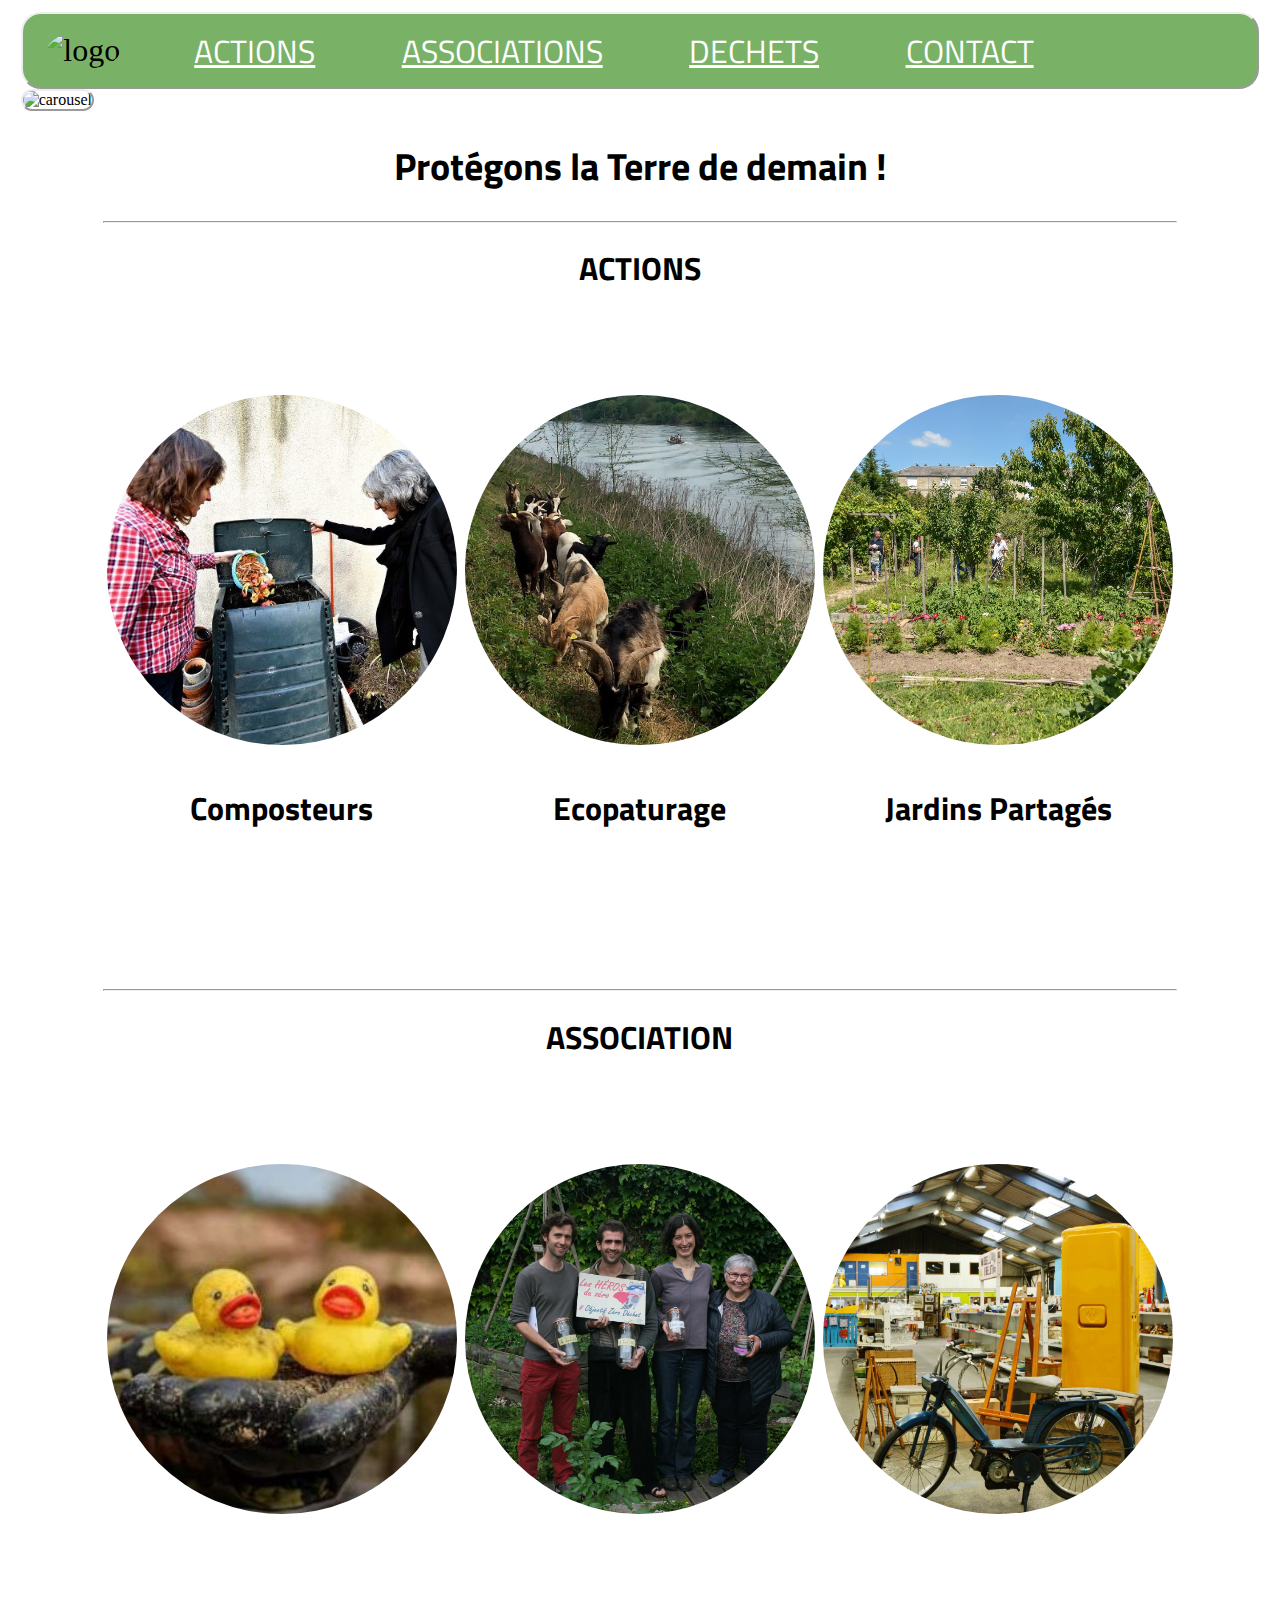
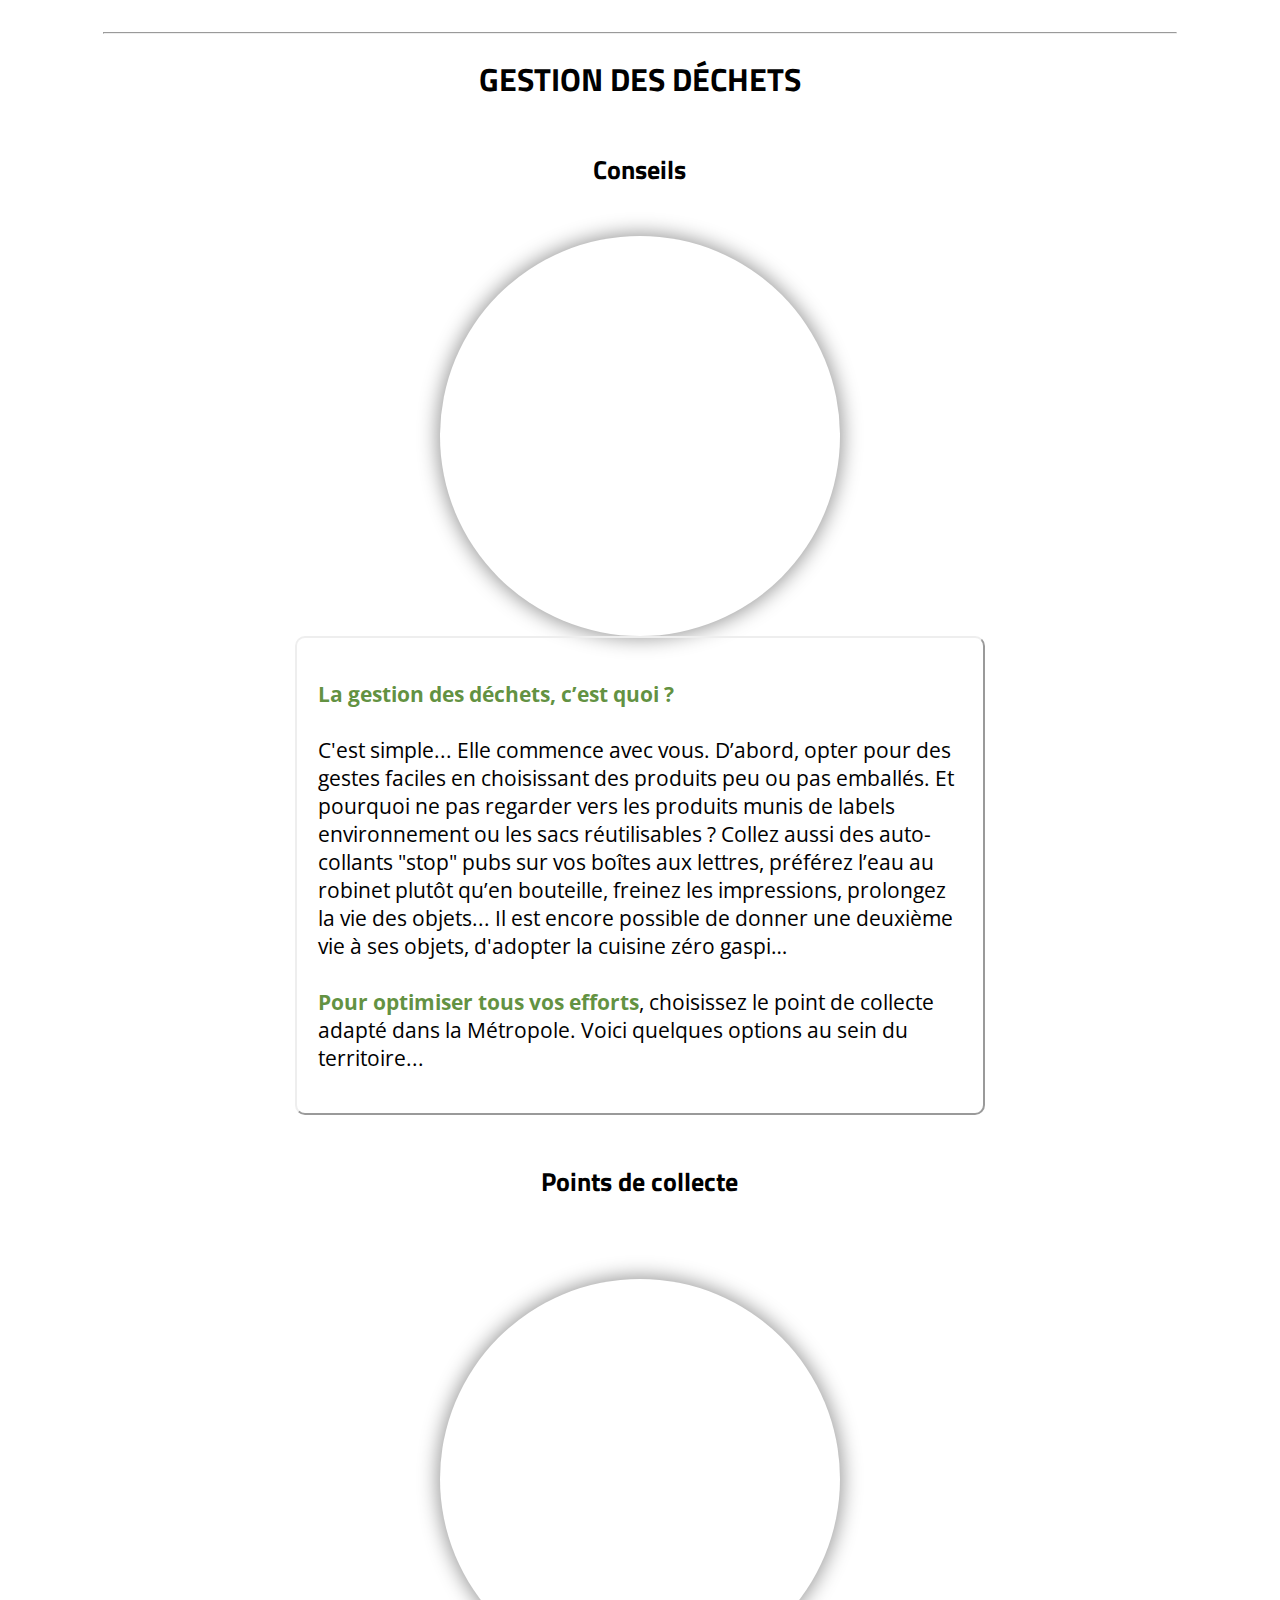
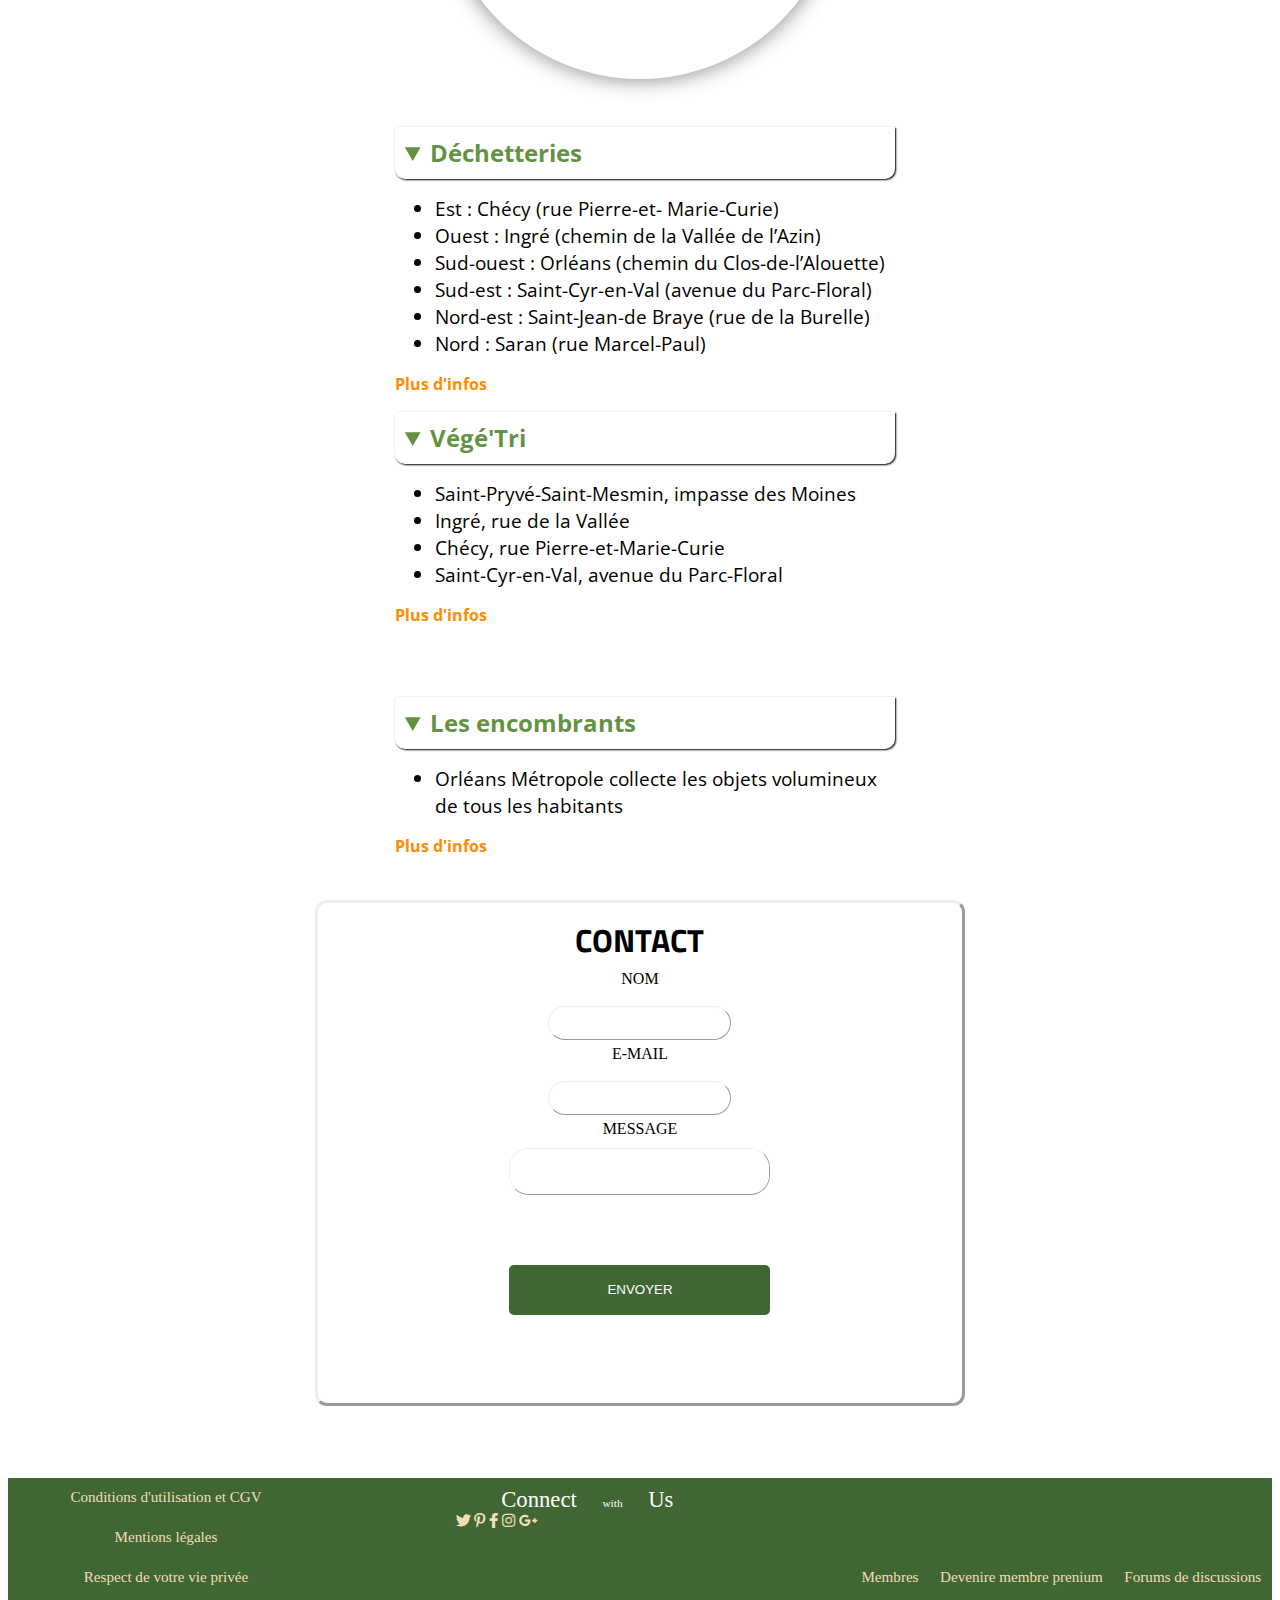
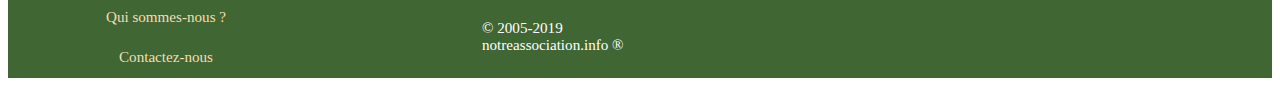
==== commit 938011d6: "final nav:header" ====
--- a/index.html
+++ b/index.html
@@ -34,7 +34,7 @@
 
     <h1>Protégons la Terre de demain !</h1>
 <div class="bloc_Page">
-
+       
 <!-- section actions LUCAS -->
    <hr>
 
--- a/style.css
+++ b/style.css
@@ -195,8 +195,9 @@
 .conseils {
   display: flex;
   justify-content: space-around;
-}
-​
+  flex-wrap:wrap;
+}
+
 .photoUne {
   width: 400px;
   height: 400px;
@@ -205,7 +206,7 @@
   -webkit-box-shadow: 0px 0px 20px 2px rgba(0,0,0,0.42);
   -moz-box-shadow: 0px 0px 20px 2px rgba(0,0,0,0.42);
 }
-​
+
 .texteUn {
     width: 60%;
     font-family: 'Open Sans', sans-serif;
@@ -214,28 +215,28 @@
     border-radius: 10px;
     border: outset 2px;
 }
-​
+
 .fat {
     font-weight: bolder;
     color: rgba(71, 126, 32, 0.85);
 }
-​
+
 .fatDeux {
     font-weight: bolder;
     color: rgba(71, 126, 32, 0.85);
 }
-​
+
 .collecte {
     display: flex;
     flex-wrap: wrap;
     justify-content: center;
 }
-​
+
 .Photo {
     display: flex;
     align-items: center;
 }
-​
+
 .photoDeux {
     margin-left: 7%;
     width: 400px;
@@ -244,7 +245,7 @@
     -webkit-box-shadow: 0px 0px 20px 2px rgba(0,0,0,0.42);
     
 }
-​
+
 .photoTrois {
     margin-top: 40%;
     width: 200px;
@@ -252,7 +253,7 @@
     border-radius: 50%;
     -webkit-box-shadow: 0px 0px 20px 2px rgba(0,0,0,0.42);
 }
-​
+
 .photoQuatre {
     margin-bottom: 40%;
     margin-right: 30%;
@@ -261,8 +262,8 @@
     border-radius: 50%;
     -webkit-box-shadow: 0px 0px 20px 2px rgba(0,0,0,0.42);
 }
-​
-​
+
+
 .lienUn {
     font-family: 'Open Sans', sans-serif;
     cursor: pointer;
@@ -270,7 +271,7 @@
     text-decoration: none;
     font-weight: bolder;
 }
-​
+
 .lienDeux {
     font-family: 'Open Sans', sans-serif;
     cursor: pointer;
@@ -278,7 +279,7 @@
     text-decoration: none;
     font-weight: bolder;
 }
-​
+
 .lienTrois {
     font-family: 'Open Sans', sans-serif;
     cursor: pointer;
@@ -286,20 +287,20 @@
     text-decoration: none;
     font-weight: bolder;
 }
-​
+
 .encombrants {
   height: 150px;
 }
-​
+
 .dechetteries {
     height: 285px;
 }
-​
+
 .Vege {
     height: 285px;
 }
-​
-​
+
+
 details summary {
   font-family: 'Open Sans', sans-serif;
   padding: 2%;
@@ -311,13 +312,13 @@
   color: rgba(71, 126, 32, 0.85);
   font-weight: bolder;
 }
-​
+
 details li {
     font-family: 'Open Sans', sans-serif;
     font-size: 1.2em;
 }
-​
-​
+
+
 details > summary {
 font-family: 'Open Sans', sans-serif;
 padding: 2%;
@@ -327,7 +328,7 @@
 border-radius: 0 0 10px 10px;
 box-shadow: 1px 1px 2px black;
 }
-​
+
 details > p {
 font-family: 'Open Sans', sans-serif;
 background-color: white;
@@ -482,120 +483,9 @@
     color:wheat;
   }
 
-@media screen and (max-width: 961px) {
-
-    .conseils {
-        display: flex;
-        flex-direction: column;
-        align-items: center; 
-    }
-
-    .photoUne {
-        margin: 30px;
-        align-items: center;
-    }
-
-.social_networks{
-    width:100%;
-    height:100%;
-    display:flex;
-    align-items:center;
-    justify-content: space-around;
-  }
-
-i{
-    font-size:30px;
-   }
-
-i:hover{
-     font-size:60px;
-   }
-  
-  /* fin du footer */
-
-
-
-/* fin du footer */
-/* Fin mode Desktop */
-
 /* Debut mode Mobile*/
-@media screen and (max-width:600px) {
-/* Head */
-
-
-
-/* Fin Head */
-/* Partie Jo' */
-
-
-.burger{
-   display:block;
-}
-.links a{
-    display: none;
-}
-
-/* Fin Parie Jo' */
-
-/* Partie Lucas */
-
-.titre_caché_asso{
-  opacity: 1;
-  box-shadow: 0px 0px 29px 2px rgba(0,0,0,0.42);
-  -webkit-box-shadow: 0px 0px 29px 2px rgba(0,0,0,0.42);
-  -moz-box-shadow: 0px 0px 29px 2px rgba(0,0,0,0.42);
-}
-
-
-/* Fin Partie Lucas */
-
-/* Partie Barbara*/
-
-
-
-/* Fin partie Barbara*/
-
-/* Partie Lilian*/
-
-
-
-/* Fin partie Lilian*/
-
-/* Partie Mamanite */
-
-
-    .collecte {
-        display: flex;
-        flex-direction: column-reverse;
-        align-items: center;
-    }
-    
-    .details {
-        align-items: center;
-        margin-left: 10%;
-        margin-right: 10%;
-    }
-
-
-    .Photo {
-        display: flex;
-        flex-direction: column;
-        align-items: center;
-    }
-    
-    .photoDeux {
-        margin: 30px
-        width: 400px;
-        height: 400px;
-
-    }
-        
-    .photoTrois, .photoQuatre {
-        display: none;
-    }
-}
-  
-@media screen and (max-width: 961px) {
+ 
+@media screen and (max-width: 1651px) {
 ​
     .conseils {
         display: flex;
@@ -628,7 +518,7 @@
     }
    
     .photoDeux {
-        margin: 30px
+        margin: 30px;
         width: 400px;
         height: 400px;
 ​
@@ -639,3 +529,48 @@
     }
 }
 
+@media screen and (max-width:961px) {
+/* Head */
+
+
+
+/* Fin Head */
+/* Partie Jo' */
+
+
+.burger{
+   display:block;
+}
+.links a{
+    display: none;
+}
+
+/* Fin Parie Jo' */
+
+/* Partie Lucas */
+
+.titre_caché_asso{
+  opacity: 1;
+  box-shadow: 0px 0px 29px 2px rgba(0,0,0,0.42);
+  -webkit-box-shadow: 0px 0px 29px 2px rgba(0,0,0,0.42);
+  -moz-box-shadow: 0px 0px 29px 2px rgba(0,0,0,0.42);
+}
+
+
+/* Fin Partie Lucas */
+
+/* Partie Barbara*/
+
+
+
+/* Fin partie Barbara*/
+
+/* Partie Lilian*/
+
+
+
+/* Fin partie Lilian*/
+
+/* Partie Mamanite */
+
+}
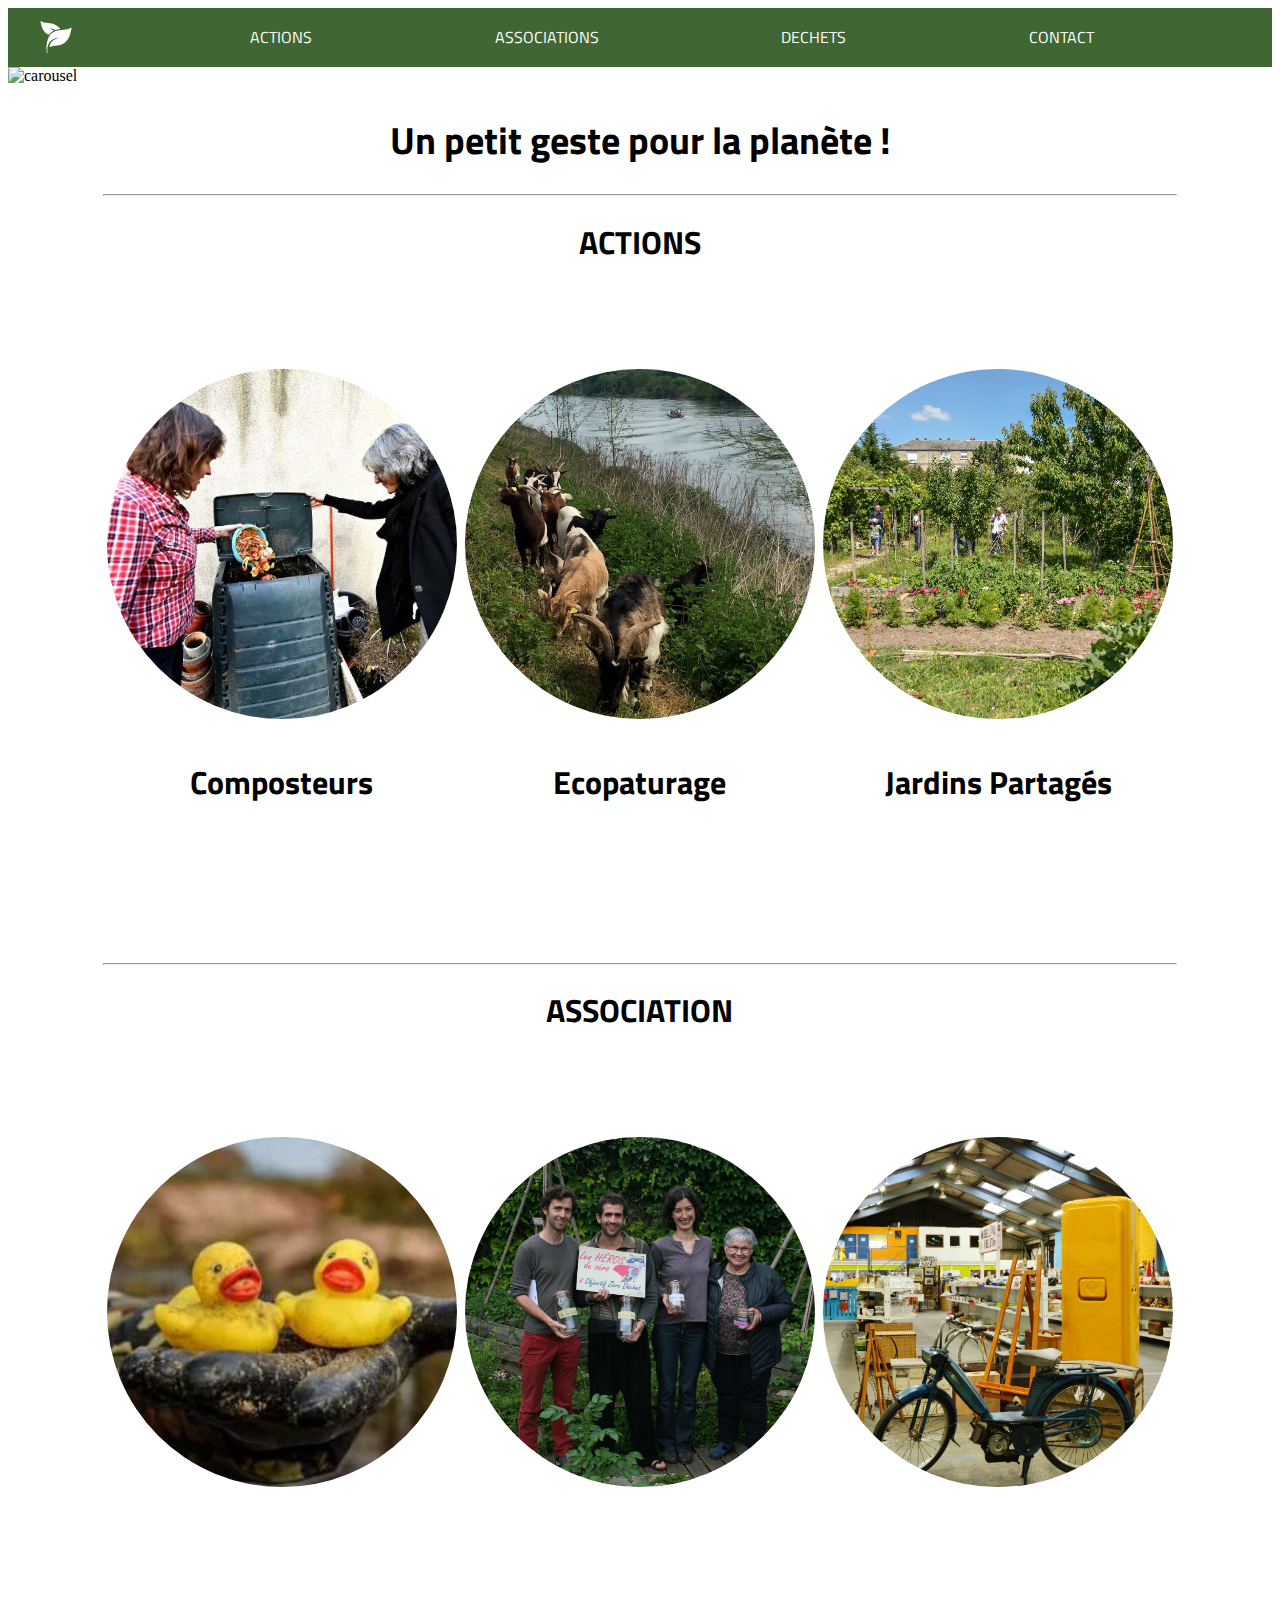
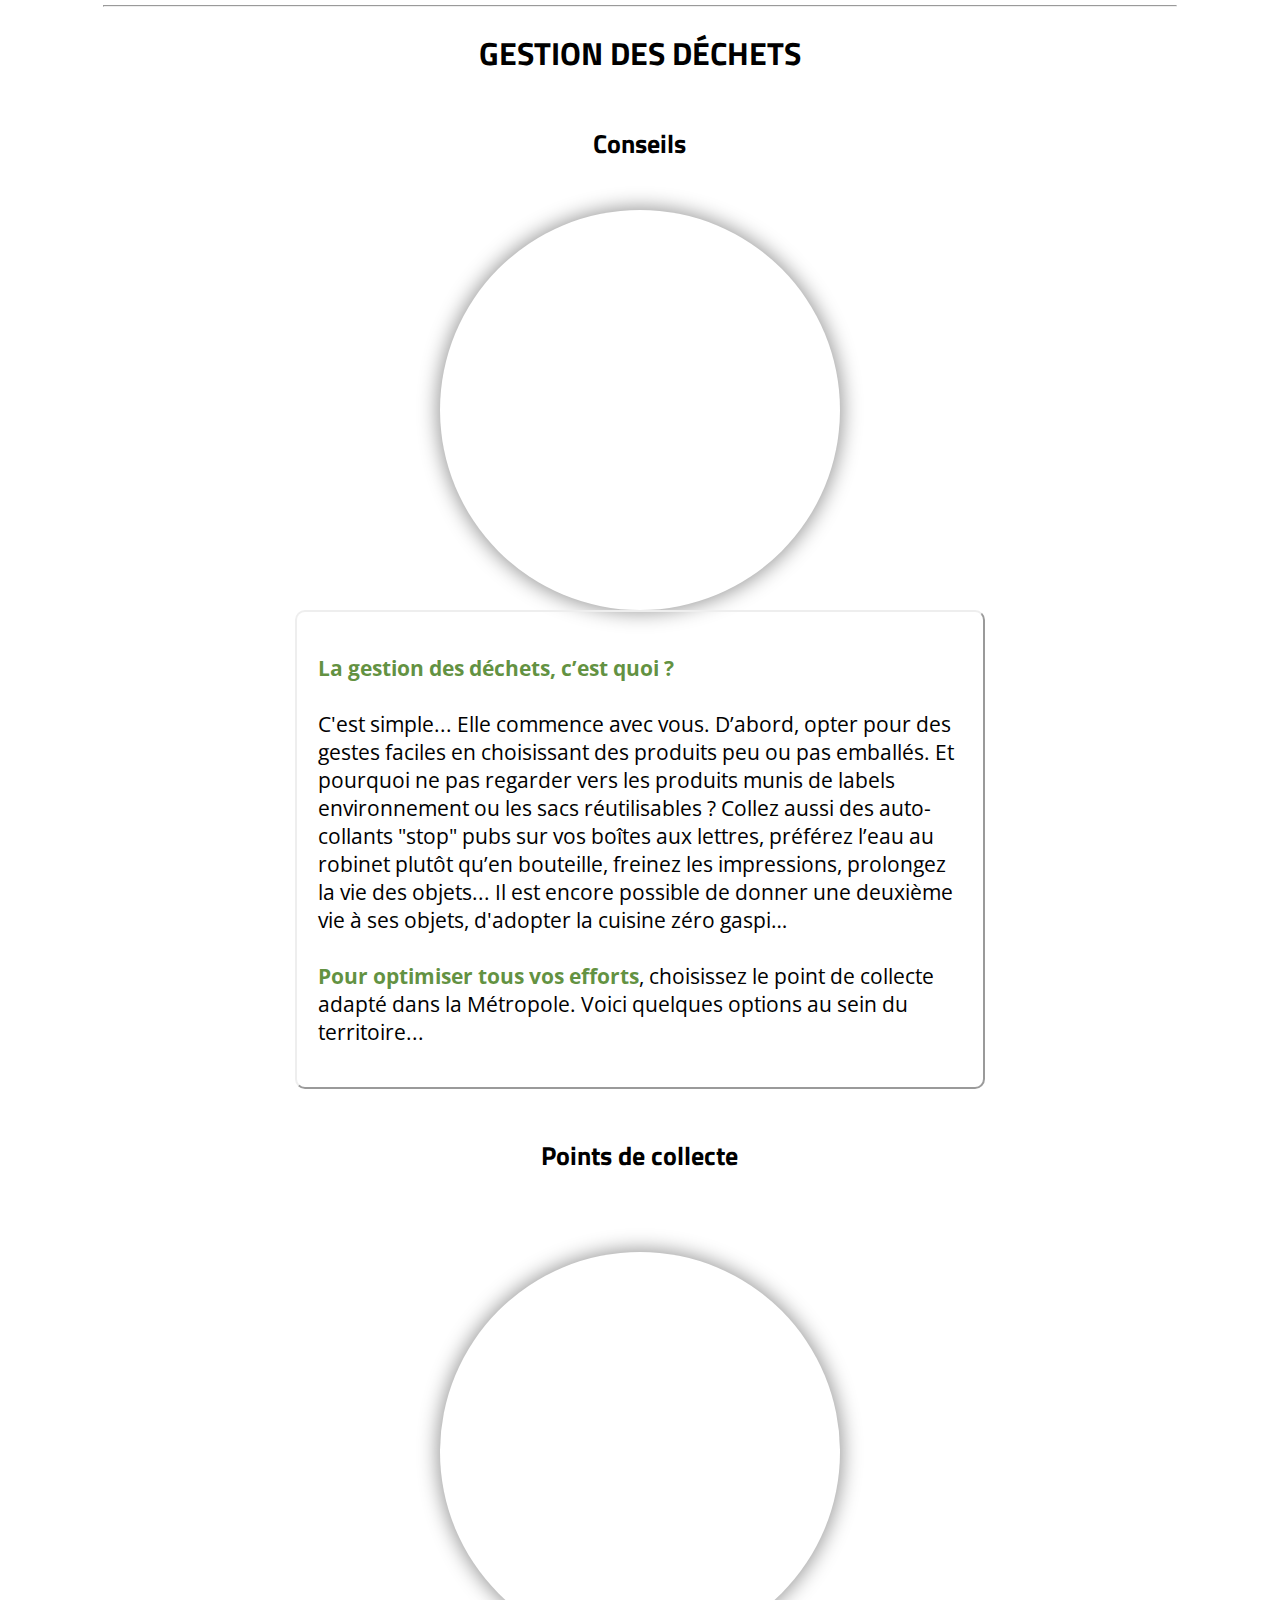
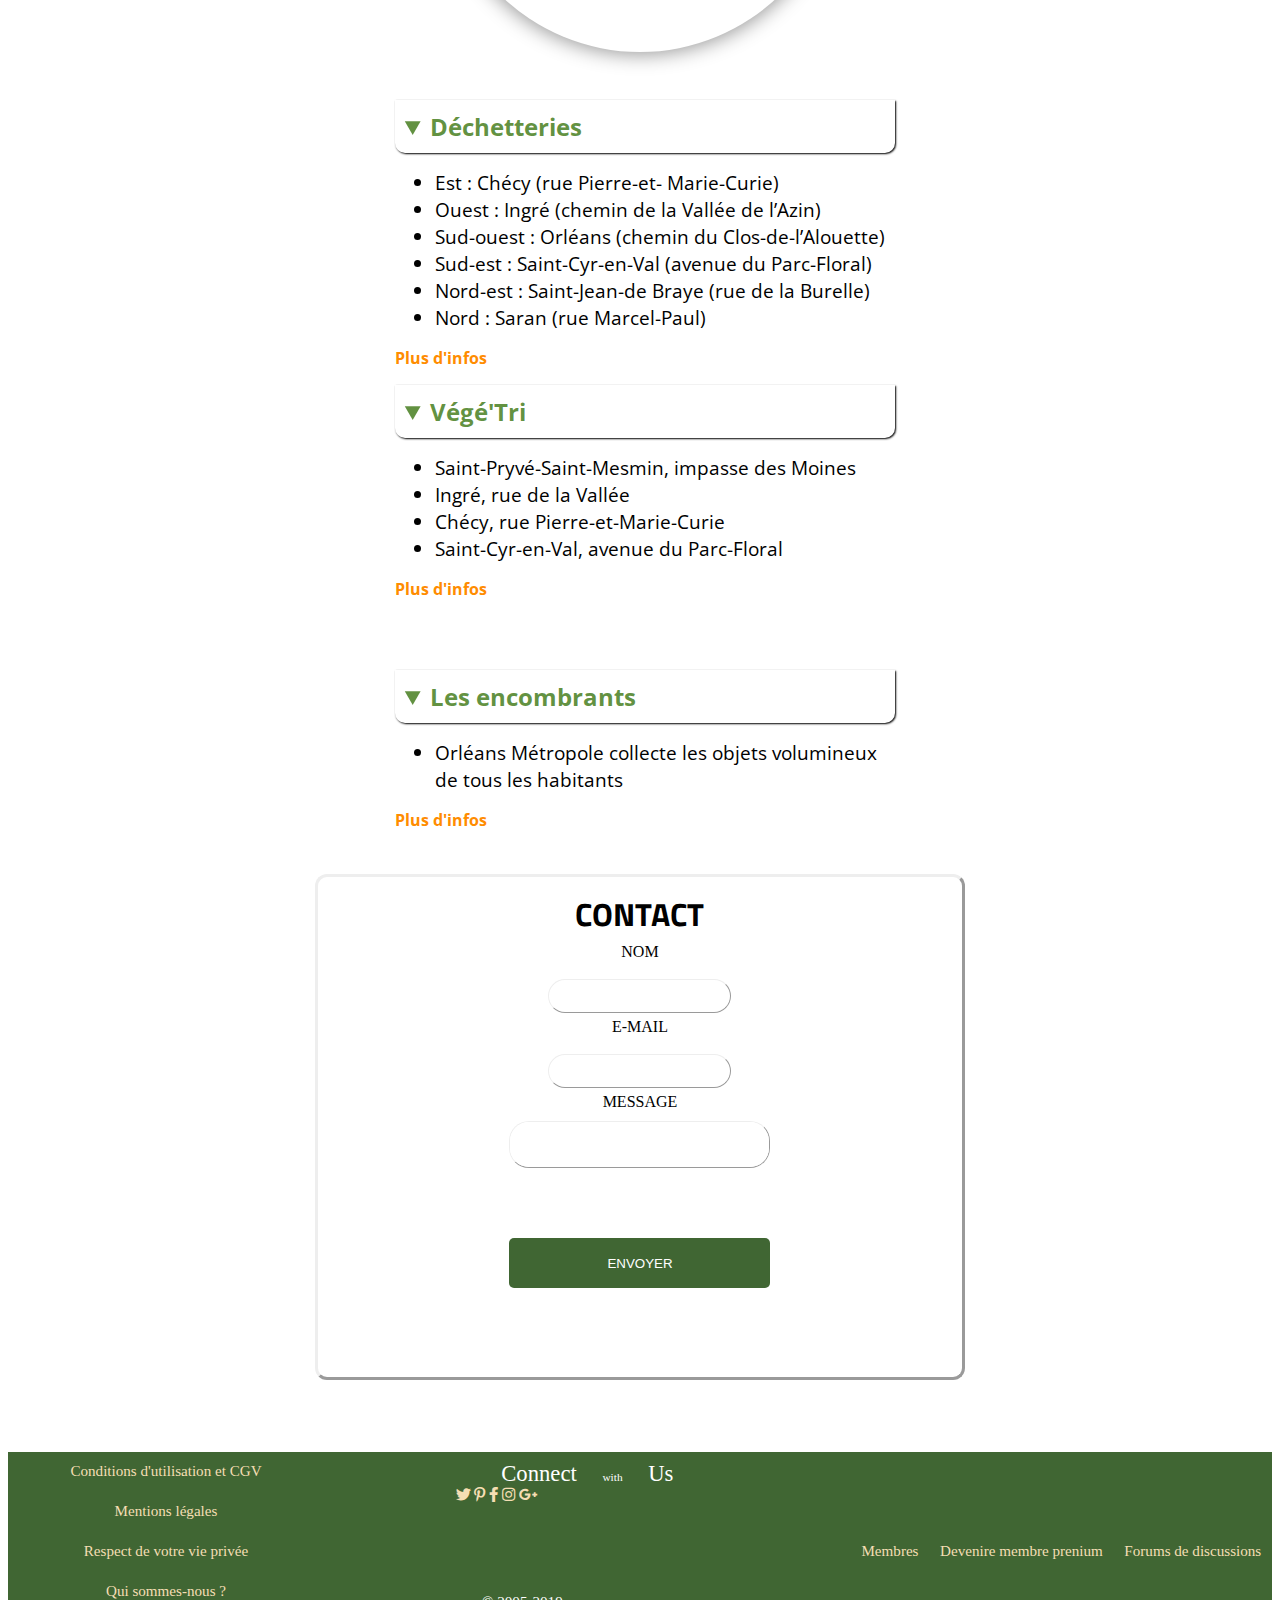
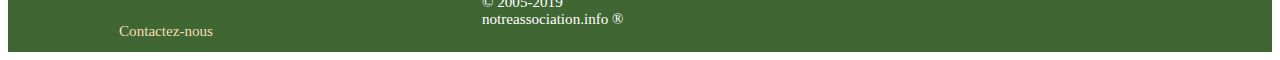
==== commit 197e1b2e: "final index header" ====
--- a/index.html
+++ b/index.html
@@ -16,23 +16,25 @@
 
 <!-- HEADER / CAROUSEL JOE -->
 
-    <header class = header>
+   <header class = header>
         <nav>
+            <img src="photos/LogoProjetBlanc.png" alt="logo">
             <div class="links" id="menu">
-               <img src="https://via.placeholder.com/65" alt="logo">
                <a href="#ACTIONS">ACTIONS</a>
                <a href="#ASSOCIATIONS">ASSOCIATIONS</a>
                <a href="#DECHETS">DECHETS</a>
                <a href="#CONTACT">CONTACT</a>
+               <a class="close" href="#">X</a>
             </div>
             <a class="burger" href="#menu">Menu</a>
         </nav>
         <div class="carousel">
-            <img src="https://image.noelshack.com/fichiers/2019/38/2/1568708067-victor-ndk-3biaghc-unsplash-1.jpg" alt="carousel">
+            <img src="https://image.noelshack.com/fichiers/2019/38/5/1568969012-orleans-parc-pasteur-1.jpg" alt="carousel">
         </div>
    </header>
 
-    <h1>Protégons la Terre de demain !</h1>
+    <h1>Un petit geste pour la planète !</h1>
+
 <div class="bloc_Page">
        
 <!-- section actions LUCAS -->
--- a/style.css
+++ b/style.css
@@ -40,50 +40,53 @@
 
 /* HEADER / CAROUSEL JO' */
 
-.header{
-margin-left:1%;
-margin-right:1%
-}
 nav{
-margin-top:1%;
-background-color: #79b266;
-font-size:2.5vw;
-border-radius:20px;
-border : outset 2px;
+    display:flex;
+    background-color: #406633;
+    font-size:1rem;
+    width:100%;
+    padding: 1% 0;
 }
 .links {
-  display: flex;
-  align-items: center;
-}
+    display: flex;
+    align-items: center;
+    justify-content:space-evenly;
+    width:100%;
+  }
 nav img{
-  border-radius:50%;
-  margin-left: 2%;
+    display:flex;
+    align-self:center;
+    margin-left:2rem;
+    width:2rem;
+	  height:2rem;
 }
 nav a {
-  color:white;
-  padding:1%;
-  font-family: 'Titillium Web', sans-serif;
-  margin-left: 5%;
-}
-.burger{
-  display:none;
-  color:white;
-  padding:1%;
-  font-family: 'Titillium Web', sans-serif;
-  margin-left: 5%;
+    color:white;
+    font-family: 'Titillium Web', sans-serif;
+    text-decoration-line: none;
+    padding:0.4%;
+}
+.burger, .close{
+    display:none;
+    color:white;
+    padding:1%;
+    font-family: 'Titillium Web', sans-serif;
 }
 nav a:hover{
-  opacity : 0.8;
-  cursor: pointer;
-  background-color:white;
-  color:#79b266;
-  border-radius:83% 17% 79% 21% / 22% 72% 28% 78% ;
+    opacity : 0.8;
+    cursor: pointer;
+    background-color:white;
+    color:#406633;
+    border-radius:83% 17% 79% 21% / 22% 72% 28% 78% ;
 }
 .carousel img{
-  width:100%;
-  border-radius:20px;
-  border : outset 2px;
-}
+    width:100%;
+
+
+}
+  /* Partie Jo' Responsive */
+
+ 
 
 /* section actions LUCAS */
 
@@ -537,13 +540,34 @@
 /* Fin Head */
 /* Partie Jo' */
 
-
-.burger{
-   display:block;
-}
-.links a{
-    display: none;
-}
+ nav{
+    justify-content:space-between;
+  }
+  .burger, .close{
+     display:block;
+     margin-right:2rem;
+     align-self: flex-end;
+}
+  .close {
+    position: absolute;
+    top:10px;
+    right:10px;
+  }
+  .links {
+      display: none;
+}
+  .links:target {
+      display: flex;
+      flex-direction:column;
+      position:absolute;
+      background-color: #406633;
+      width: 100vw;
+      height: 32vh;
+      top: 0;
+      padding: 10vw;
+      box-sizing: border-box;
+
+  }
 
 /* Fin Parie Jo' */
 
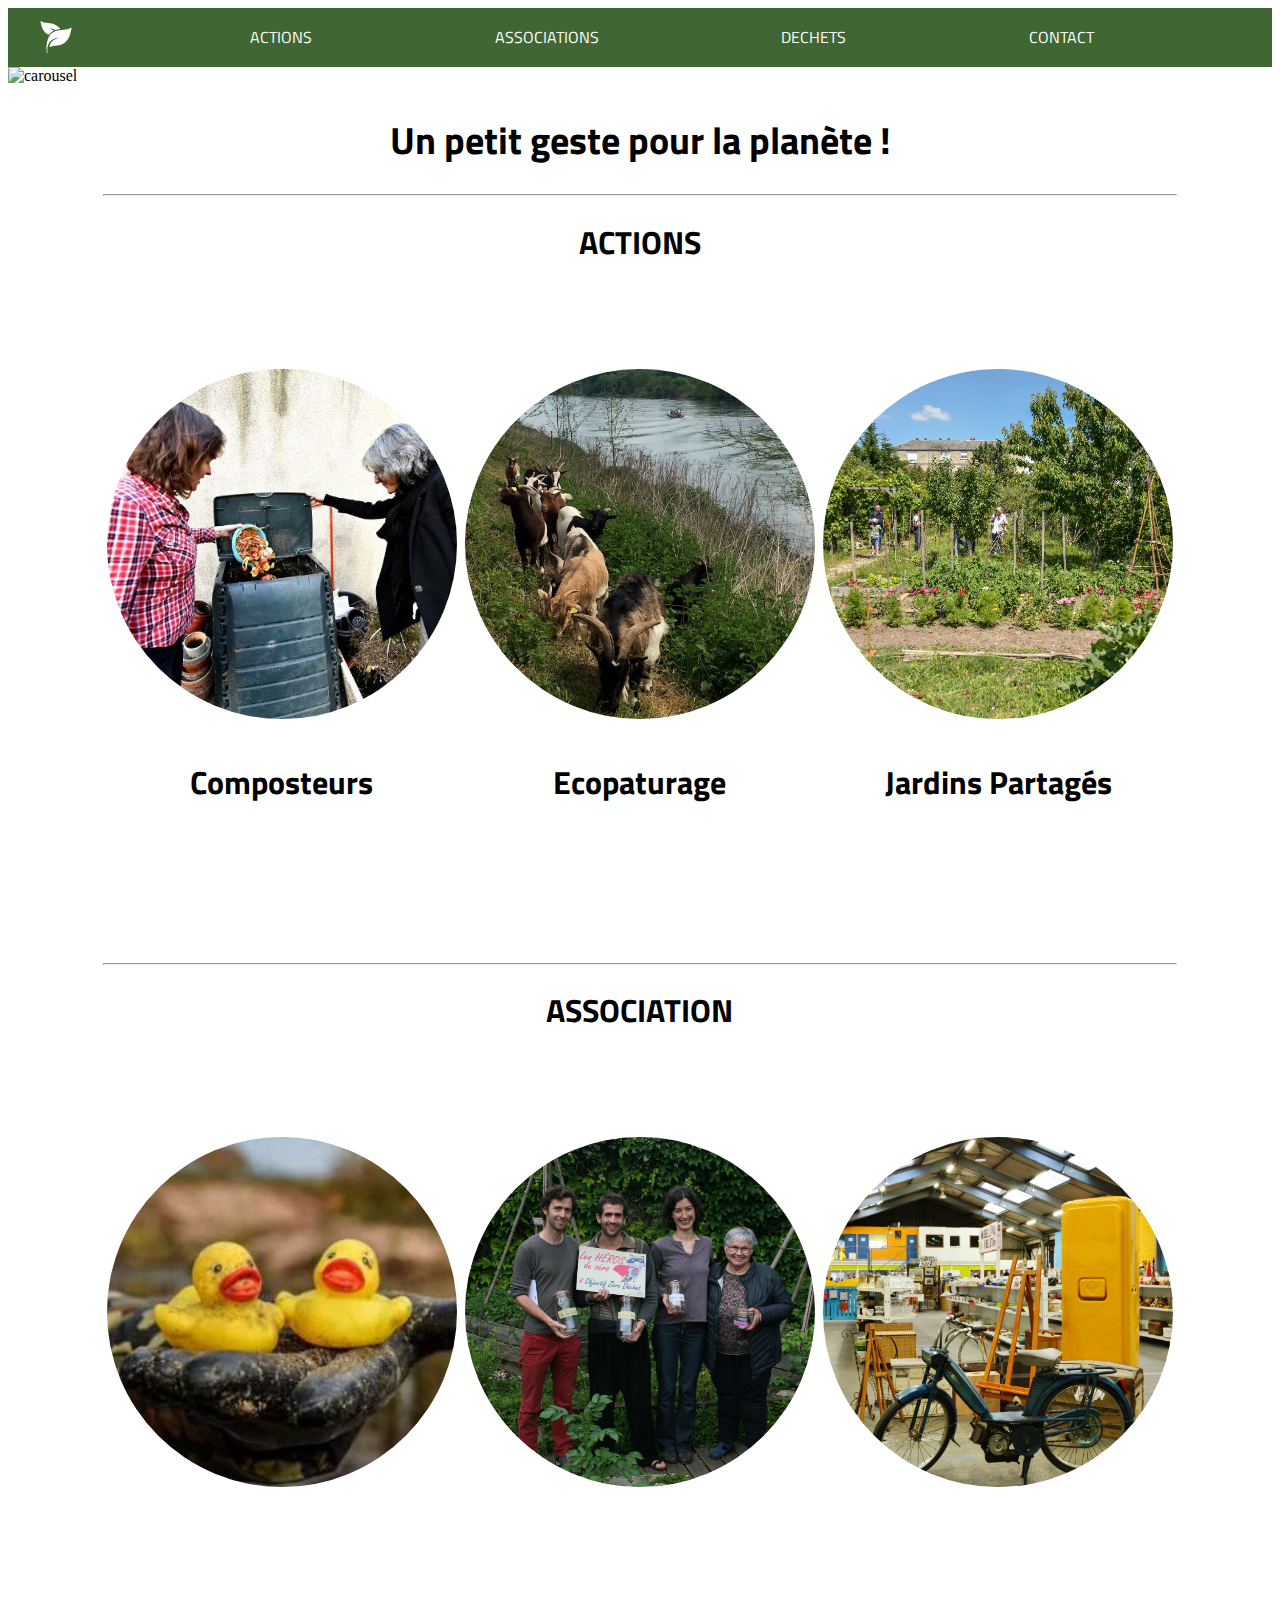
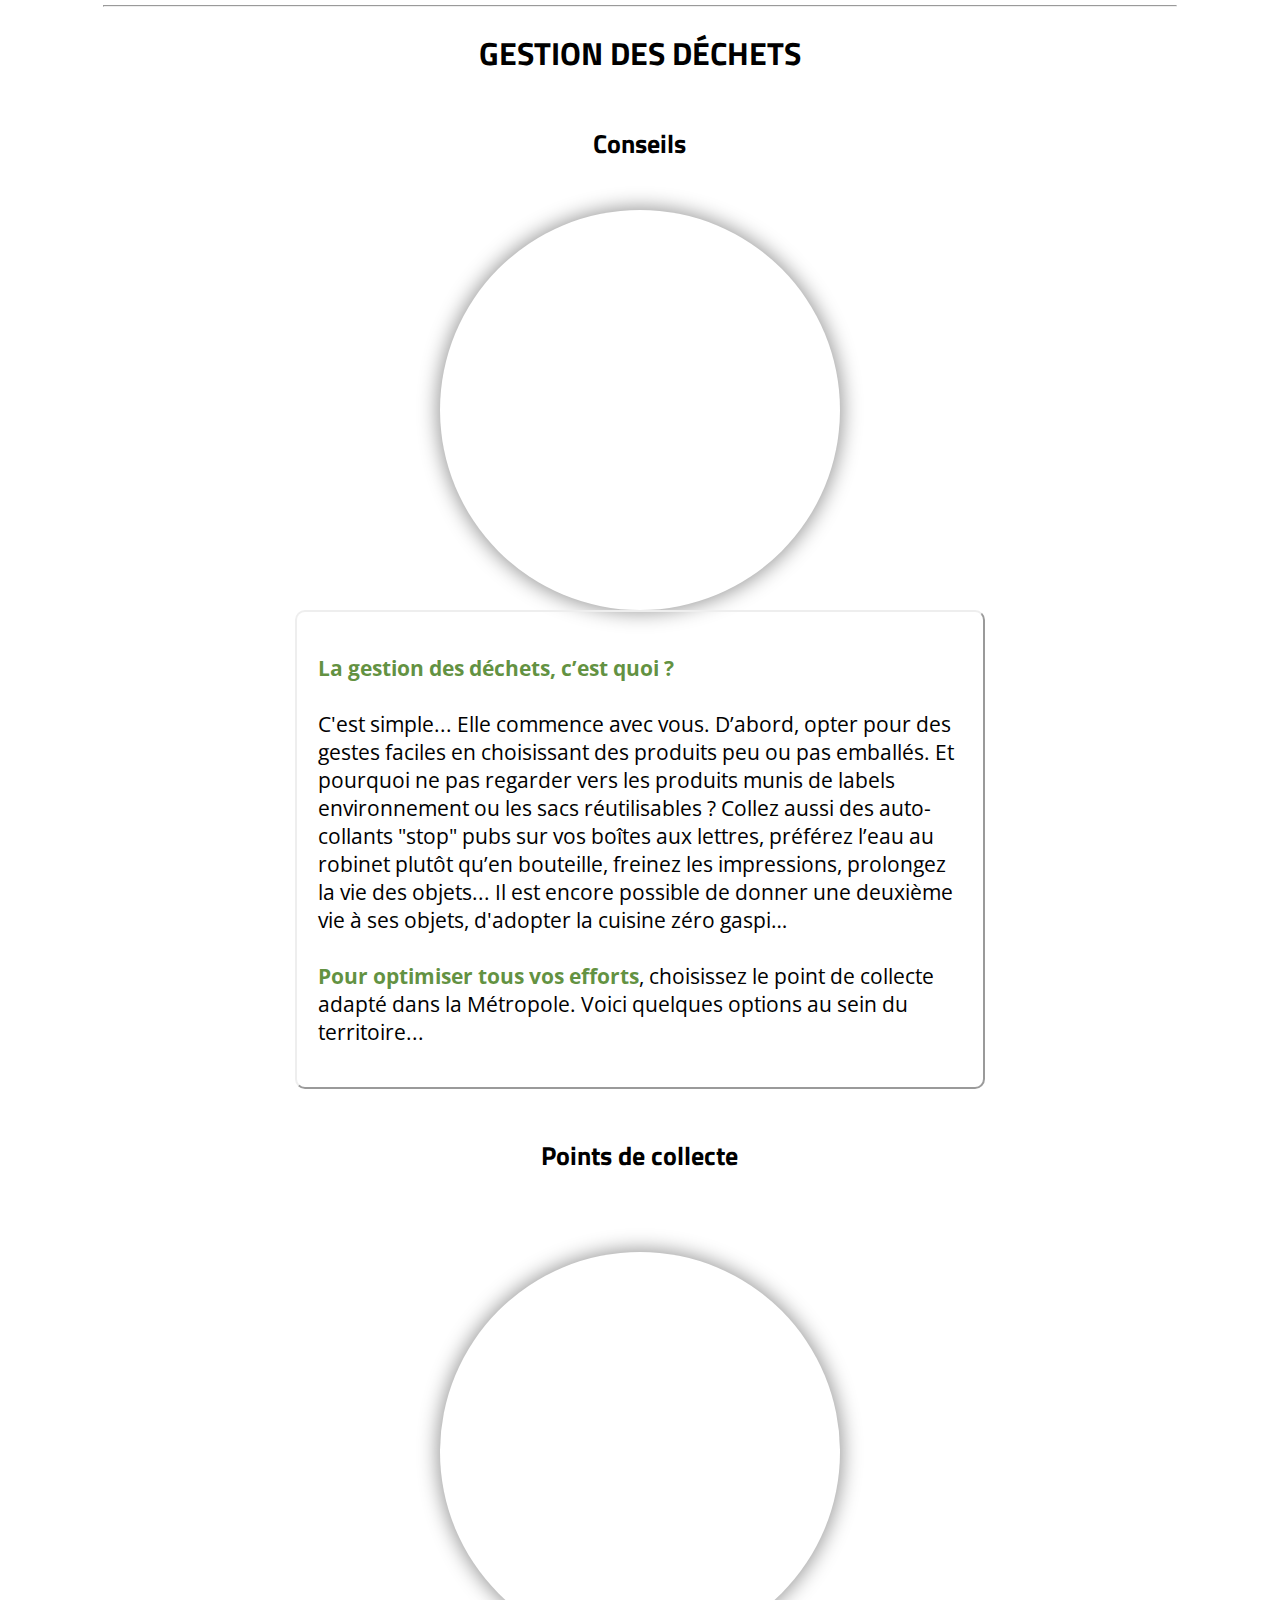
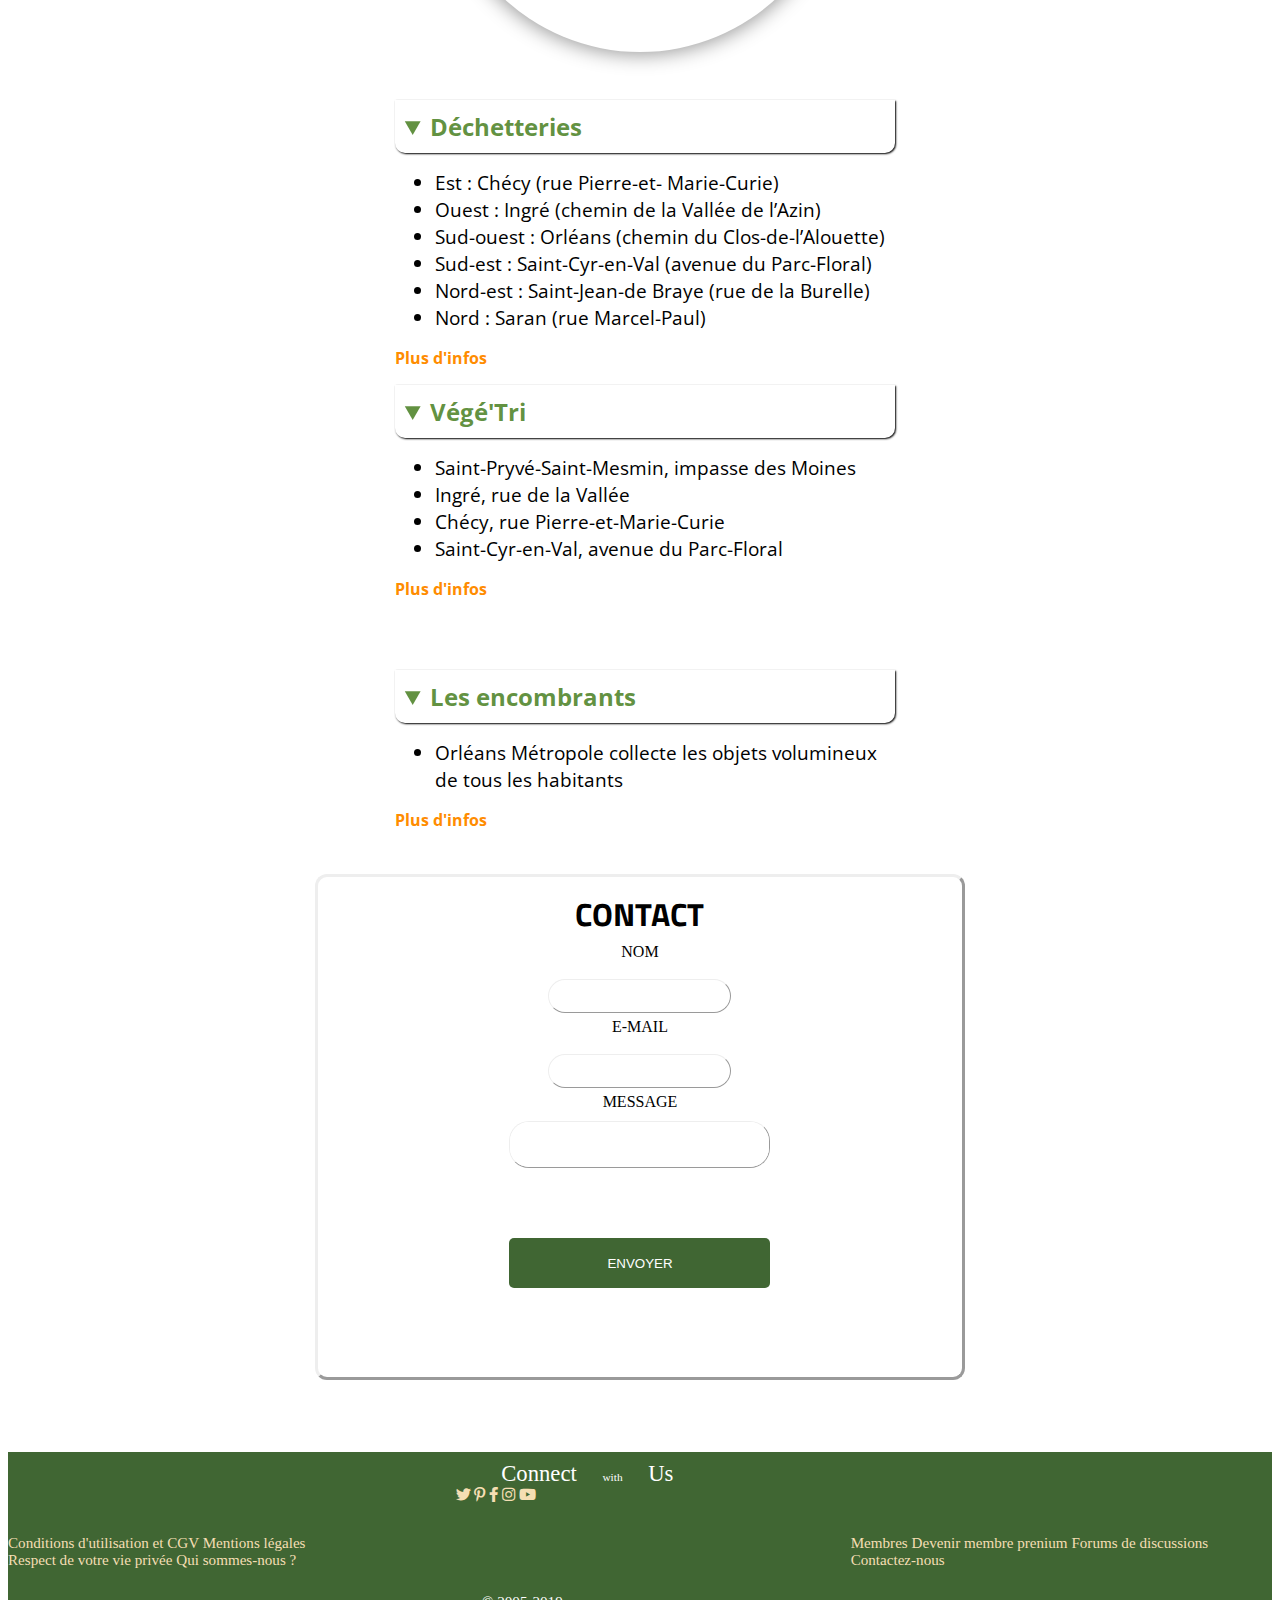
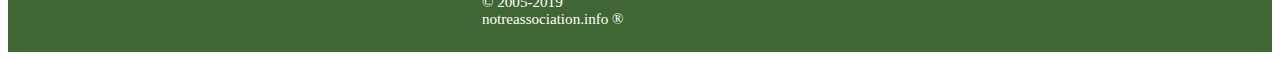
==== commit 1ad4acf7: "final footer html" ====
--- a/index.html
+++ b/index.html
@@ -191,7 +191,7 @@
 
 <!-- contact footer AMANI -->
     <section id="CONTACT" class="contact">
-        <h2> CONTACT </h2>
+        <h2 class="_contact"> CONTACT </h2>
         <form class="formulaire">
             <div class="align-form">
                <div class="div1">
@@ -226,34 +226,38 @@
    </div>
     <br>
     <footer>
-        <div class="row_one">
-            <a href="">Conditions d'utilisation et CGV</a>
-            <a href="">Mentions légales </a>
-            <a href="">Respect de votre vie privée</a>
-            <a href="">Qui sommes-nous ?</a>
-            <a href="">Contactez-nous</a>
+        <div class="row_one" >
+           <div class="align_footer">
+               <a href="">Conditions d'utilisation et CGV</a>
+               <a href="">Mentions légales </a>
+               <a href="">Respect de votre vie privée</a>
+               <a href="">Qui sommes-nous ?</a>
+            </div>
          </div>
          <div class="row_two" >
             <div class="Connect_with_us">
                   <span class="footer-social">Connect <span class="footer-social-small">with</span> Us</span>
                   <div class="social_networks">
-                     <a href=""><i class="fab fa-twitter"></i></a>
-                     <a href=""><i class="fab fa-pinterest-p"></i></a>   
-                     <a href=""><i class="fab fa-facebook-f"></i></a>   
-                     <a href=""><i class="fab fa-instagram"></i></a>   
-                     <a href=""><i class="fab fa-google-plus-g"></i></a>
+                     <a href="https://twitter.com/" target="_blank"><i class="fab fa-twitter"></i></a>
+                     <a href="https://www.pinterest.fr/" target="_blank"><i class="fab fa-pinterest-p"></i></a>   
+                     <a href="https://www.facebook.com/" target="_blank"><i class="fab fa-facebook-f"></i></a>   
+                     <a href="https://www.instagram.com/?hl=fr" target="_blank"><i class="fab fa-instagram"></i></a>   
+                     <a href="https://www.youtube.com/" target="_blank"><i class="fab fa-youtube"></i></a>
                </div>   
             </div>
             <div class="certification">     
             <p>
                © 2005-2019 notreassociation.info ®
             </p>
-         </div> 
+            </div> 
          </div>
          <div class="row_three">
-            <a href="">Membres</a>
-            <a href="">Devenire membre prenium</a>
-            <a href="">Forums de discussions</a>
+            <div class="align_footer">
+               <a href="">Membres</a>
+               <a href="">Devenir membre prenium</a>
+               <a href="">Forums de discussions</a>
+               <a href="">Contactez-nous</a>
+            </div>
          </div>
       </footer>
    </body>
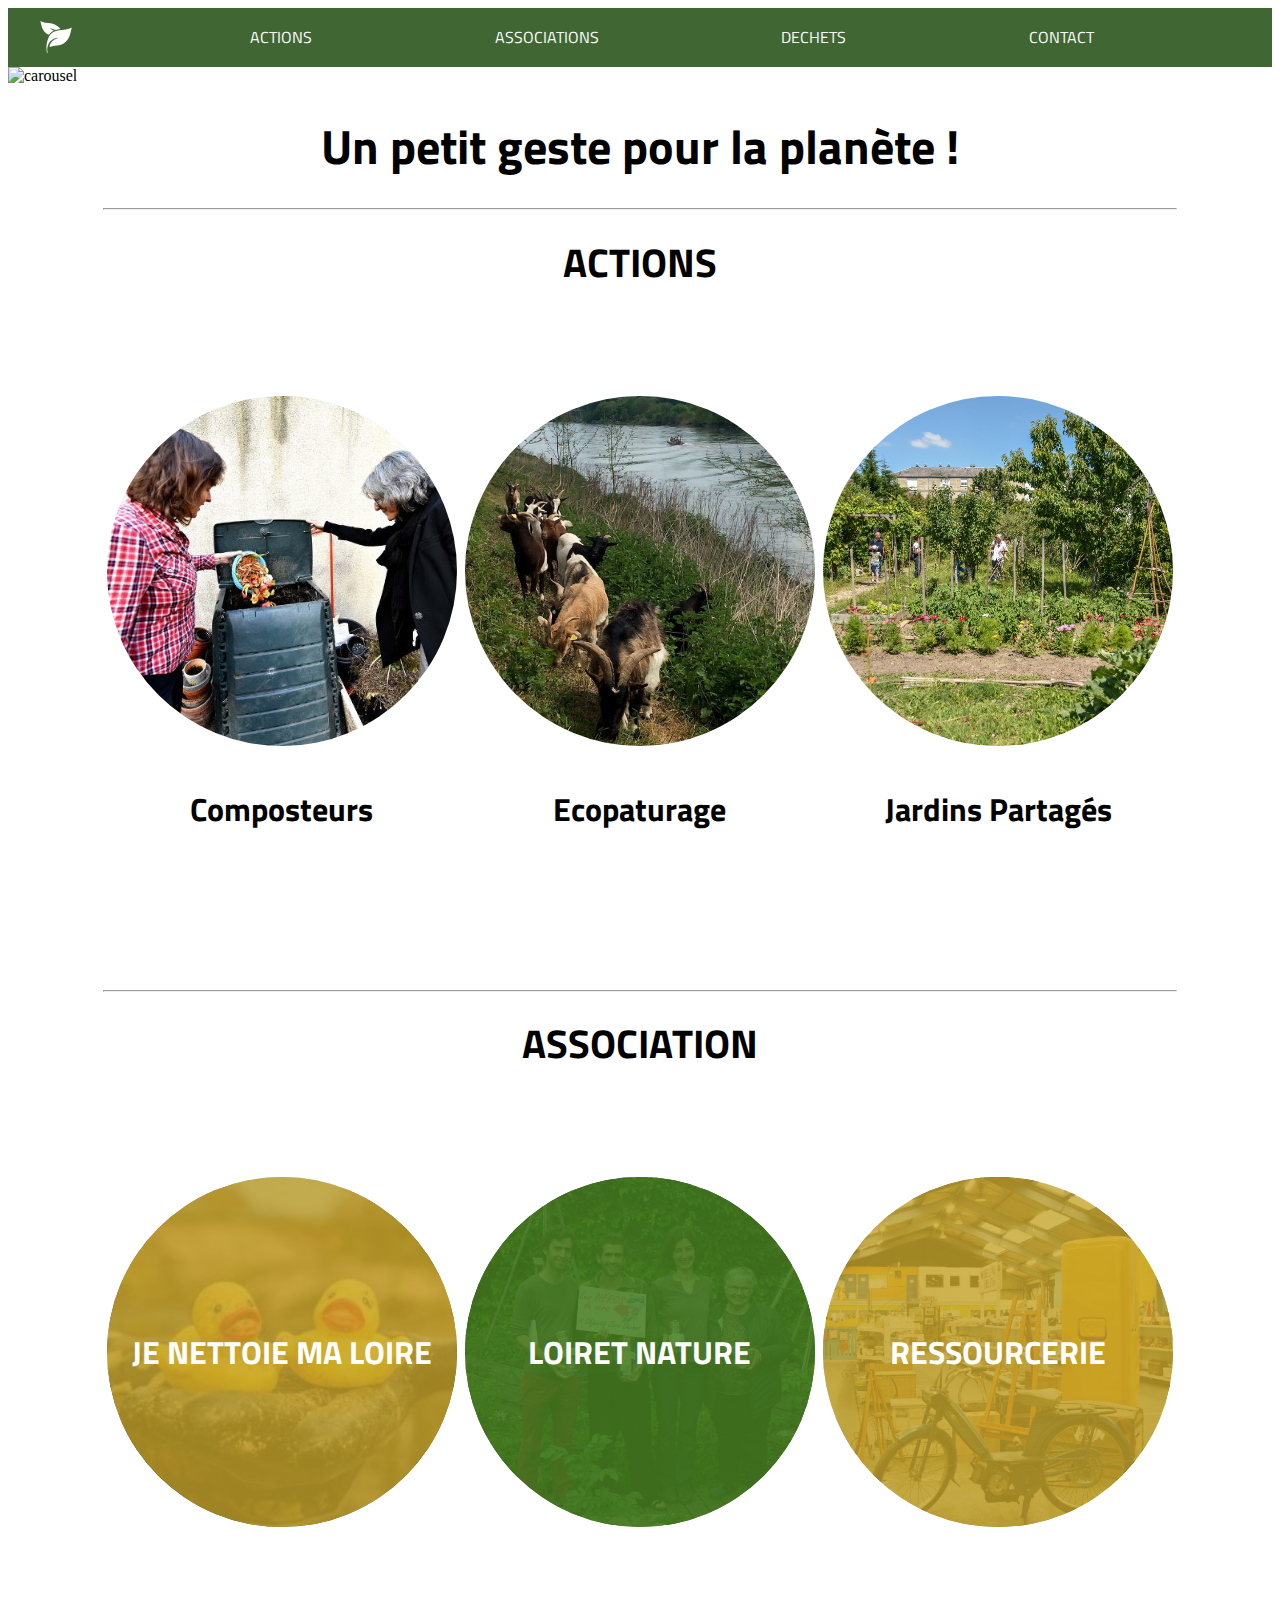
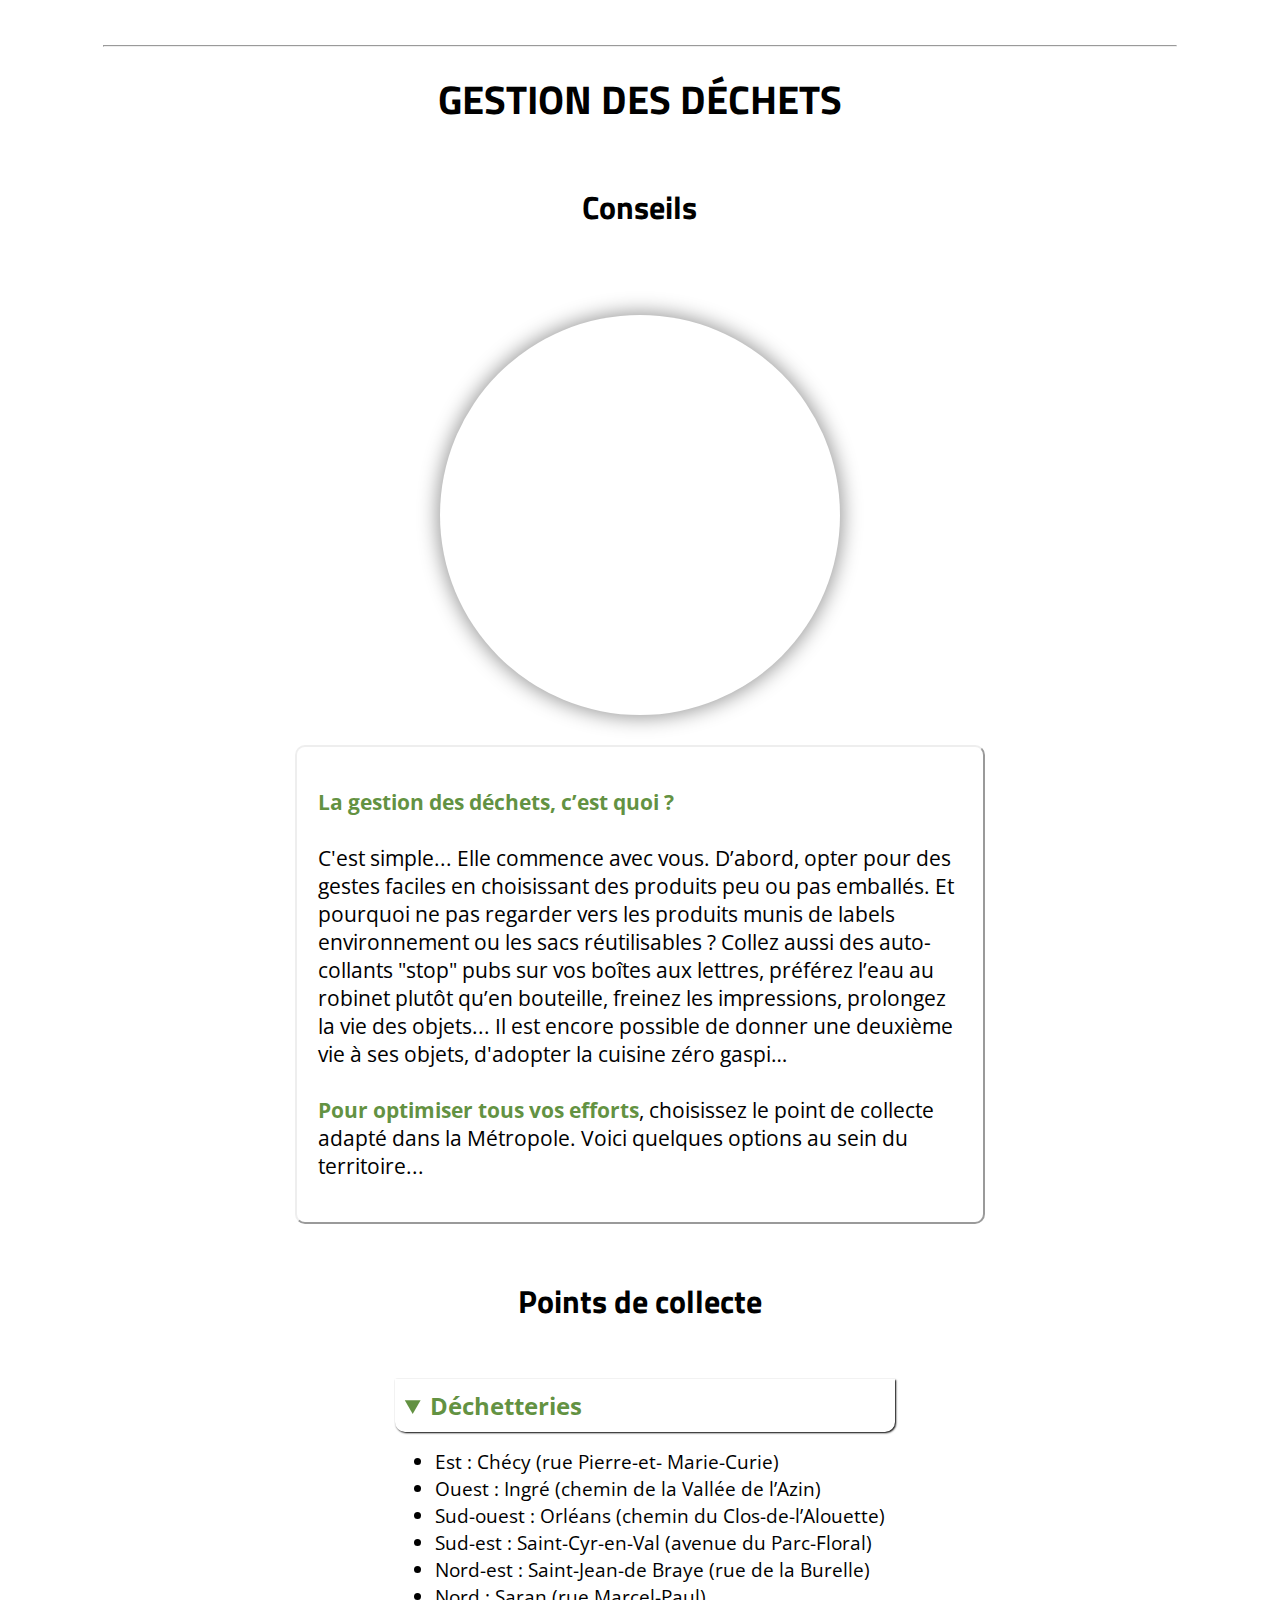
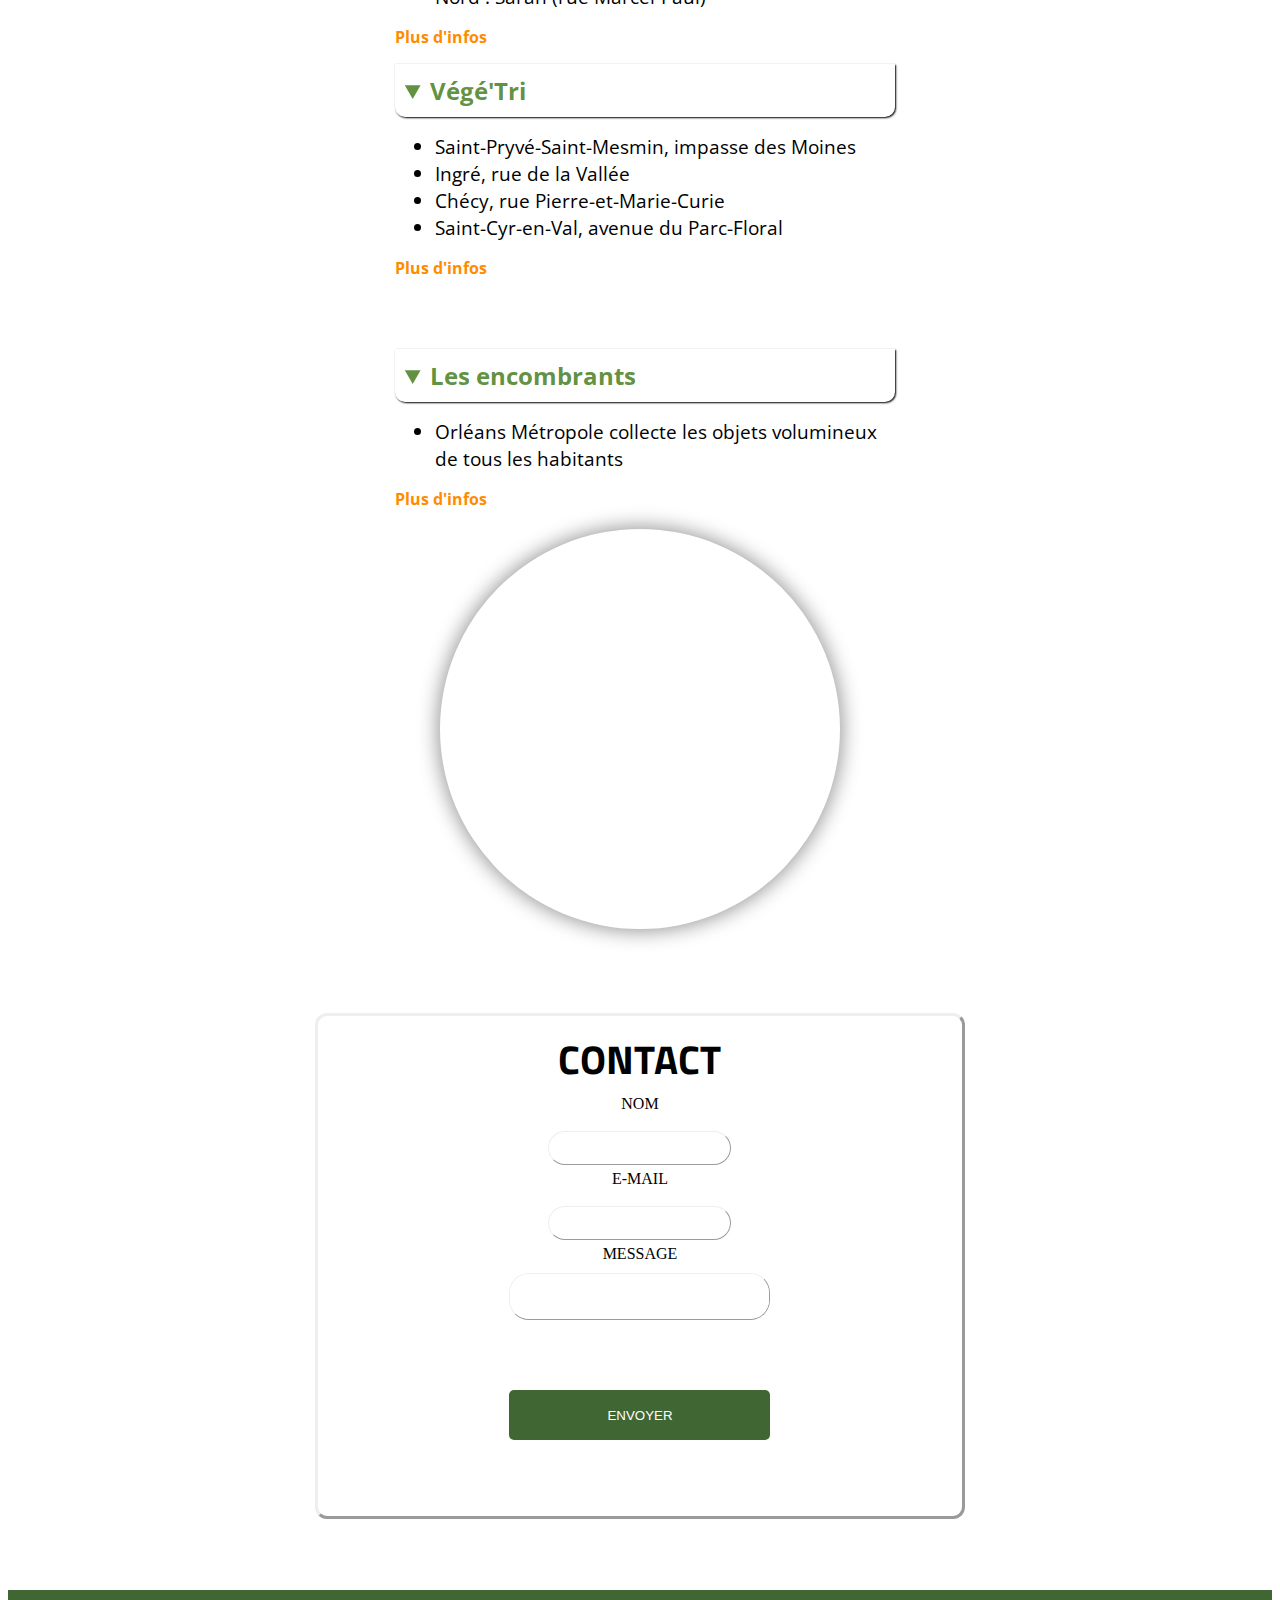
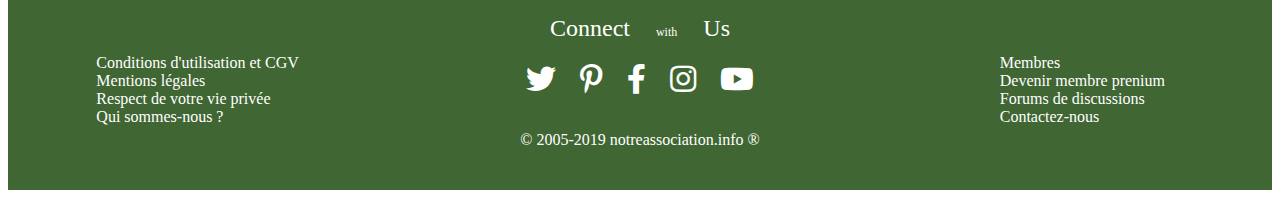
==== commit 8512a203: "PROOOOOOOJET FIIIINALLLLLE" ====
--- a/index.html
+++ b/index.html
@@ -72,11 +72,11 @@
 <!-- section association BARBARA -->
     <hr>
 
-    <section id="#ASSOCIATIONS">
+    <section id="ASSOCIATIONS">
         <h2>ASSOCIATION</h2>
         <div class="actions">
             <div class="fond_association">
-               <a href="#">
+               <a href="association-nettoie.html">
                <div class="asso_1 titre_caché_asso">
                <h3>JE NETTOIE MA LOIRE</h3>   
                </div>
@@ -84,7 +84,7 @@
                <img src="photos/je_nettoie_ma_loire_square.jpeg" alt="image de l'asso je netoie ma loire" class="img_center">
             </div>
             <div class="fond_association">
-               <a href="#">
+               <a href="association-loiret.html">
                <div class="asso_2 titre_caché_asso">
                   <h3>LOIRET NATURE</h3>
                </div>
@@ -92,7 +92,7 @@
                <img src="photos/loiet-nature3_square.jpg" alt="asso loire et nature" class="img_center">
             </div>
             <div class="fond_association">
-               <a href="#">
+               <a href="association-ressource.html">
                <div class="asso_3 titre_caché_asso">
                   <h3>RESSOURCERIE</h3>
                </div>
@@ -156,7 +156,7 @@
                             <li>Saint-Cyr-en-Val, avenue du Parc-Floral</li>
                         </ul>
                         
-                        <a class="lienTrois"href="http://www.orleans-metropole.fr/1377/tri-et-dechetteries.htm">Plus d'infos</a>
+                        <a class="lienTrois" href="http://www.orleans-metropole.fr/1377/tri-et-dechetteries.htm">Plus d'infos</a>
                         
                     </details>
                     </div>
@@ -200,7 +200,7 @@
                         NOM
                      </label>
                   </div>
-                  <input type=text>
+                  <input type=text id="name">
                </div>
                <div class="div2">
                   <div class="align-email">
@@ -208,7 +208,7 @@
                         E-MAIL
                      </label>
                   </div>
-                  <input type="email">
+                  <input type="email" id="email">
                </div>
                <div class="div3">
                   <div class="align-message">
@@ -216,7 +216,7 @@
                         MESSAGE
                      </label>
                   </div>
-                  <textarea rows="70"></textarea>
+                  <textarea rows="70" id="MESSAGE"></textarea>
                </div>
                <button>ENVOYER</button>
             </div>
--- a/style.css
+++ b/style.css
@@ -13,7 +13,7 @@
 
 h1{
  font-family: 'Titillium Web', sans-serif;
- font-size:3vw;
+ font-size:3rem;
  text-align:center;
  margin:2%;
 }
@@ -21,7 +21,7 @@
 h2 {
 
   font-family: 'Titillium Web', sans-serif;
-  font-size: 2.5vw;
+  font-size: 2.5rem;
   text-transform: uppercase;
   margin: 2%;
   margin-bottom: 3px;
@@ -30,7 +30,7 @@
 
 h3 {
   font-family: 'Titillium Web', sans-serif;
-  font-size: 2vw;
+  font-size: 2rem;
   padding: 2%;
 }
 
@@ -139,6 +139,10 @@
   align-items: center;
 }
 
+.titre_caché_asso{
+  opacity: 1;
+}
+
 .description_cachée p{
   padding: 20px;
   color: whitesmoke;
@@ -150,7 +154,7 @@
 .description_cachée:hover{
   opacity: 1;
   transition-duration: 0.30s;
-  border-radius: 15px;
+  border-radius: 50%;
   background-repeat: no-repeat;
   background-size: 350px;
   box-shadow: 0px 0px 29px 2px rgba(0,0,0,0.42);
@@ -186,7 +190,7 @@
 }
 
 .titre_caché_asso:hover{
-    opacity: 1;
+    opacity: 0;
     transition-duration: 0.30s;
     box-shadow: 0px 0px 29px 2px rgba(0,0,0,0.42);
     -webkit-box-shadow: 0px 0px 29px 2px rgba(0,0,0,0.42);
@@ -340,11 +344,9 @@
 
 /* contact AMANI */
 .contact {
-    background-color:;
     display:flex;
     flex-direction:column;
     height: 500px;
-    align-items:space-between;
     justify-content:center;
     border: outset 3px;
     border-radius: 12px;
@@ -428,7 +430,6 @@
     display:flex;
     background-color:#406633;
     height:200px;
-    font-size: 0.4cm;
   }
   
 .row_one{
@@ -444,28 +445,27 @@
     display:flex;
     flex-direction: column;
     align-items: center;
-    justify-content: space-around;
-    width:50%;
+    justify-content:center;
+    width:40%;
   }
   
 .row_three {
     display:flex;
-    flex-direction:row;
+    flex-direction:column;
     align-items:center;
     justify-content:space-around;
-    width:40%;
+    width:30%;
   }
 
 .Connect_with_us{
     display: flex;
     flex-direction:column;
-    align-items:space-around;
+    /*align-items:space-around;*/
     width:50%;
     height:50%;
   }
 
 .footer-social {
-    padding: 0 20px;
     font-size: 1.5em;
     text-align:center;
   }
@@ -476,60 +476,76 @@
   
 .certification{
     display:flex;
-    width:40%;
+    width:100%;
     align-items:flex-end;
     justify-content:center;
   }
   
 .row_one a, .row_two a, .row_three a {
     text-decoration: none;
-    color:wheat;
-  }
+    color: white;
+  }
+
+  
+  .align_footer {
+    display: flex;
+    flex-direction: column;
+    justify-content: space-around;
+    align-items: flex-start;
+  }
+  
+  .social_networks{
+    font-size: 0.4cm;
+    width:100%;
+    height:100%;
+    display:flex;
+    align-items:center;
+    justify-content: space-around;
+  }
+
+i{
+    font-size:30px;
+   }
+
+i:hover{
+     font-size:60px;
+   }
 
 /* Debut mode Mobile*/
  
-@media screen and (max-width: 1651px) {
-​
-    .conseils {
-        display: flex;
-        flex-direction: column;
-        align-items: center;
-    }
-​
-    .photoUne {
-        margin: 30px;
-        align-items: center;
-    }    
-    
-    .collecte {
-        display: flex;
-        flex-direction: column-reverse;
-        align-items: center;
-    }
-   
-    .details {
-        align-items: center;
-        margin-left: 10%;
-        margin-right: 10%;
-    }
-​
-​
-    .Photo {
-        display: flex;
-        flex-direction: column;
-        align-items: center;
-    }
-   
-    .photoDeux {
-        margin: 30px;
-        width: 400px;
-        height: 400px;
-​
-    }
-       
-    .photoTrois, .photoQuatre {
-        display: none;
-    }
+@media screen and (max-width: 1640px) {
+   .conseils {
+       display: flex;
+       /flex-direction: column;/
+       align-items: center;
+   }
+   .photoUne {
+       margin: 30px;
+       /*align-items: center;*/
+   }
+   .collecte {
+       display: flex;
+       /flex-direction: column-reverse;/
+       align-items: center;
+   }
+   .details {
+       /*align-items: center;*/
+       margin-left: 10%;
+       margin-right: 10%;
+   }
+   .Photo {
+       display: flex;
+       flex-direction: column;
+       align-items: center;
+   }
+   .photoDeux {
+       margin: 30px;
+       width: 400px;
+       height: 400px;
+   }
+   .photoTrois, .photoQuatre {
+       display: none;
+   }
 }
 
 @media screen and (max-width:961px) {
@@ -591,10 +607,115 @@
 
 /* Partie Lilian*/
 
-
+ .conseils {
+       display: flex;
+       flex-direction: column;
+       align-items: center;
+   }
+   .photoUne {
+       margin: 30px;
+       align-items: center;
+   }
+   .collecte {
+       display: flex;
+       flex-direction: column-reverse;
+       align-items: center;
+   }
+   .details {
+       align-items: center;
+       margin-left: 10%;
+       margin-right: 10%;
+   }
+   .Photo {
+       display: flex;
+       flex-direction: column;
+       align-items: center;
+   }
+   .photoDeux {
+       margin: 30px;
+       width: 400px;
+       height: 400px;
+   }
+   .photoTrois, .photoQuatre {
+       display: none;
+   }
 
 /* Fin partie Lilian*/
 
 /* Partie Mamanite */
-
-}
+.contact{
+  border:none;
+  border-radius: 0px;
+}
+
+._contact {
+  text-align: left;
+  color:#406633;
+  width:100%;
+}
+
+footer{
+  flex-direction: column;
+  padding-bottom:50px;
+  padding-top:10px;
+  height: 100%;
+  align-items: center;
+
+}
+
+.align_footer{
+  flex-direction:column;
+  align-items: center;
+  width:100%;
+}
+
+.row_one{
+  width: 100%;
+  height: 100%;
+  order:2;
+  font-size: 0.85em;
+  margin-top:5%;
+}
+
+.row_two{
+  width: 100%;
+  height: 100%;
+  order:1;
+  margin-top:5%;
+}
+
+.row_three {
+  width: 100%;
+  height: 100%;
+  order:3;
+  font-size: 0.85em;
+  margin-top:5%;
+}
+
+.Connect_with_us{
+  align-items: center;
+  height: 100%;
+  padding-top: 20px;
+  padding-bottom:20px;
+}
+
+.social_networks{
+  width:100%;
+  margin-top:5%;
+}
+
+.certification{
+  font-size: 0.8em;
+  width: 100%;
+}
+
+i{
+  font-size: 20px;
+}
+
+i:hover{
+  font-size: 20px;
+  color:#406633;
+  text-shadow: -1px 0 white, 0 1px white, 1px 0 white, 0 -1px white;
+}
+}
